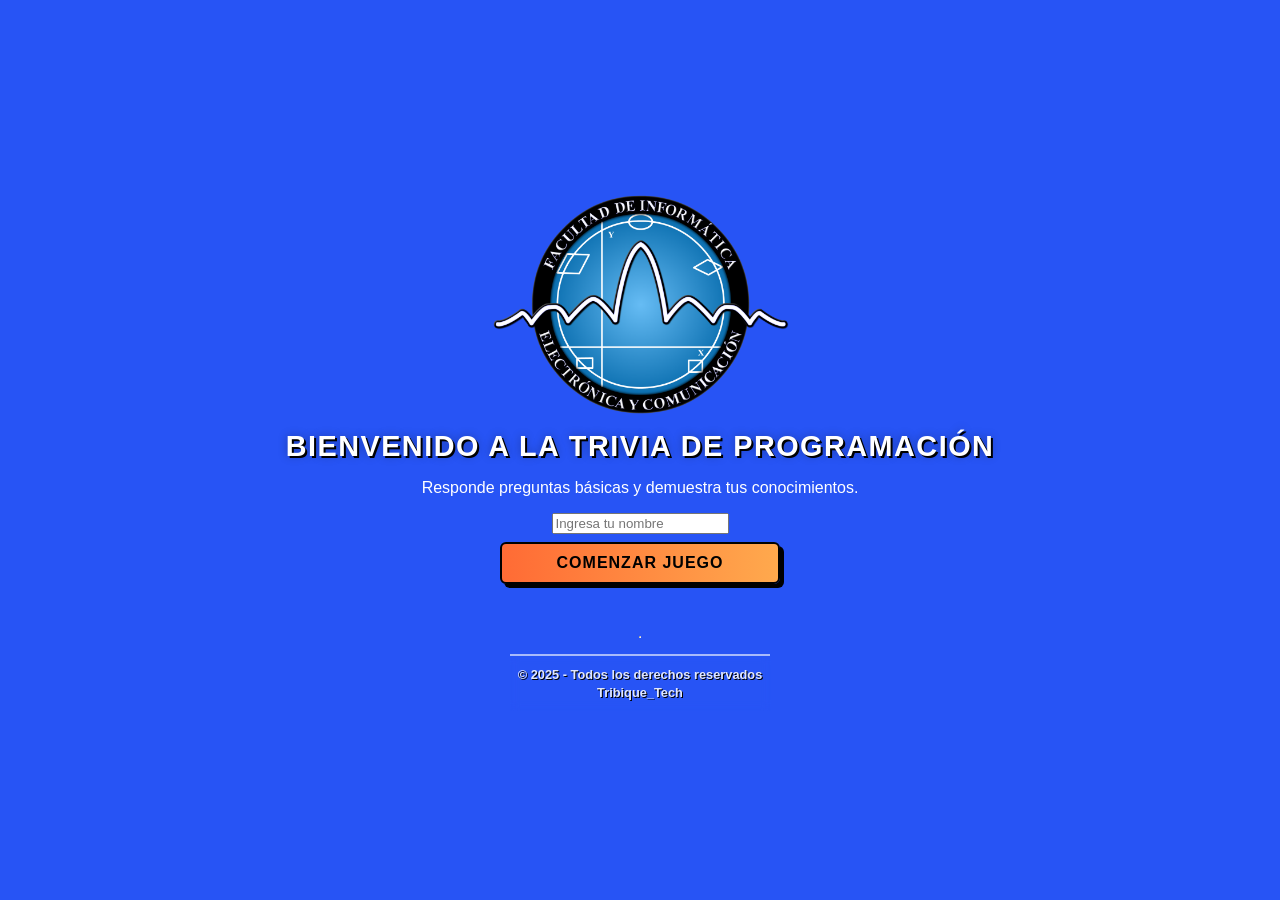
==== index.html @ 76876f88 "js nuevo cambios 11" ====
<!DOCTYPE html>
<html lang="es">
<head>
  <meta charset="UTF-8">
  <meta name="viewport" content="width=device-width, initial-scale=1.0">
  <title>Tribique_Tech</title>
  <link rel="stylesheet" href="css/styles.css">
</head>
<body>
  <div>
    <center>
      <img src="img/imagen.png" alt="TRIBIQUE TECH" width="300">
    </center>
    
    <h1>Bienvenido a la Trivia de Programación</h1>
    <p>Responde preguntas básicas y demuestra tus conocimientos.</p>
    <input type="text" id="username" placeholder="Ingresa tu nombre">
    <button onclick="startGame()">Comenzar juego</button>
  </div>

  <br><br>
  <hr>
  
  <footer>
    <center>
      <p>&copy; 2025 - Todos los derechos reservados</p>
      <p>Tribique_Tech</p>
    </center>
  </footer>

  <script>
    function startGame() {
      const name = document.getElementById("username").value.trim();
      if (name === "") {
        alert("Por favor, ingresa tu nombre");
        return;
      }
      localStorage.setItem("username", name);
      localStorage.setItem("score", 0);
      window.location.href = "pregunta1.html";
    }
  </script>
</body>
</html>
---- css/styles.css ----
/* === ESTILO RETRO AVANZADO (CSS3) === */

/* === ESTRUCTURA GENERAL === */
body {
  font-family: 'Arial', 'Helvetica', sans-serif;
  text-align: center;
  background: #2754F5; /* Azul puro solicitado */
  margin: 0;
  padding: 0;
  min-height: 100vh;
  display: flex;
  flex-direction: column;
  justify-content: center;
  align-items: center;
  color: #FFFFFF;
}

/* === CONTENEDOR PRINCIPAL === */
main {
  background: linear-gradient(180deg, #FFFFFF 80%, #E2E8F0);
  padding: 20px;
  border-radius: 10px;
  border: 3px solid #000000;
  box-shadow: 8px 8px 0px #000000, 0 0 20px rgba(0, 0, 0, 0.25);
  max-width: 420px;
  width: 85%;
  margin: 12px;
  transition: transform 0.3s ease, box-shadow 0.3s ease;
  position: relative;
  overflow: hidden;
}

/* Brillo animado en hover */
main::after {
  content: "";
  position: absolute;
  top: -100%;
  left: -50%;
  width: 200%;
  height: 200%;
  background: linear-gradient(45deg, rgba(255,255,255,0.15) 0%, rgba(255,255,255,0) 100%);
  transform: rotate(25deg);
  transition: opacity 0.4s ease;
  opacity: 0;
}

main:hover::after {
  animation: shine 1s forwards;
}

@keyframes shine {
  0% { top: -100%; left: -50%; opacity: 0; }
  50% { opacity: 1; }
  100% { top: 100%; left: 150%; opacity: 0; }
}

main:hover {
  transform: translate(-3px, -3px);
  box-shadow: 10px 10px 0px #000000, 0 0 30px rgba(0,0,0,0.3);
}

/* === TÍTULOS Y SUBTÍTULOS === */
/* === TÍTULOS Y SUBTÍTULOS === */
h1 {
  color: #FFFFFF; /* Blanco solicitado */
  margin: 8px 0 4px 0;
  font-size: 1.8rem;
  font-weight: 700; /* Menos negrita */
  text-transform: uppercase;
  letter-spacing: 1.5px;
  text-shadow: 2px 2px 0px #000000, 0 0 10px rgba(0,0,0,0.3);
  font-family: 'Arial Black', 'Arial', sans-serif;
}


h2 {
  color: #000000;
  margin-top: 0;
  margin-bottom: 12px;
  font-size: 1.2rem;
  font-weight: 700;
  letter-spacing: 0.5px;
  text-shadow: 1px 1px 0px #FFFFFF, 0 0 6px #1E40AF;
}

/* === SECCIÓN DE LA PREGUNTA 1 === */
section.pregunta {
  display: flex;
  flex-direction: column;
  align-items: center;
  gap: 10px;
}

/* Opciones (botones) centradas */
.opciones {
  display: flex;
  flex-direction: column;
  align-items: center;
  width: 100%;
}

/* Botones de respuesta */
button {
  display: block;
  margin: 8px auto;
  padding: 10px 24px;
  border: 2px solid #000000;
  background: linear-gradient(90deg, #FF6B35, #FFA94D);
  color: #000000;
  border-radius: 6px;
  cursor: pointer;
  font-size: 1rem;
  font-weight: 700;
  transition: all 0.3s ease;
  box-shadow: 4px 4px 0px #000000;
  text-transform: uppercase;
  letter-spacing: 1px;
  width: 85%;
  max-width: 280px;
}

button:hover {
  background: linear-gradient(90deg, #FF8C42, #FFB347);
  transform: translate(-3px, -3px) scale(1.05);
  box-shadow: 6px 6px 0px #000000;
}

button:active {
  transform: translate(2px, 2px);
  box-shadow: 2px 2px 0px #000000 inset;
}

/* === TEMPORIZADOR === */
.temporizador {
  background: #FFFFFF; /* Fondo blanco solicitado */
  color: #000000;
  border: 2px solid #000000;
  padding: 8px 14px;
  border-radius: 8px;
  display: inline-block;
  font-weight: 700;
  font-size: 1rem;
  box-shadow: 3px 3px 0px #000000;
  margin-top: 8px;
  margin-bottom: 14px;
}

/* === PIE DE PÁGINA === */
footer {
  margin-top: 8px;
  padding: 8px;
  color: #FFFFFF;
  font-size: 0.8rem;
  border-top: 2px solid rgba(255,255,255,0.6);
  font-family: 'Arial', sans-serif;
  backdrop-filter: blur(5px);
}

footer p {
  margin: 3px 0;
  color: #E0E7FF;
  text-shadow: 1px 1px 0px #000000;
  font-weight: 600;
}

/* === EFECTO GLITCH LEVE AL HOVER === */
main:hover {
  animation: glitch 0.4s ease;
}

@keyframes glitch {
  0%, 100% { transform: translate(0); }
  20% { transform: translate(-1px, 1px); }
  40% { transform: translate(-1px, -1px); }
  60% { transform: translate(1px, 1px); }
  80% { transform: translate(1px, -1px); }
}

/* === RESPONSIVE === */
@media (max-width: 600px) {
  main {
    padding: 12px;
    margin: 6px;
    max-width: 95%;
  }

  h1 {
    font-size: 1.5rem;
  }

  h2 {
    font-size: 1.1rem;
  }

  button {
    padding: 8px 20px;
    font-size: 0.95rem;
  }

  footer {
    font-size: 0.75rem;
  }
}
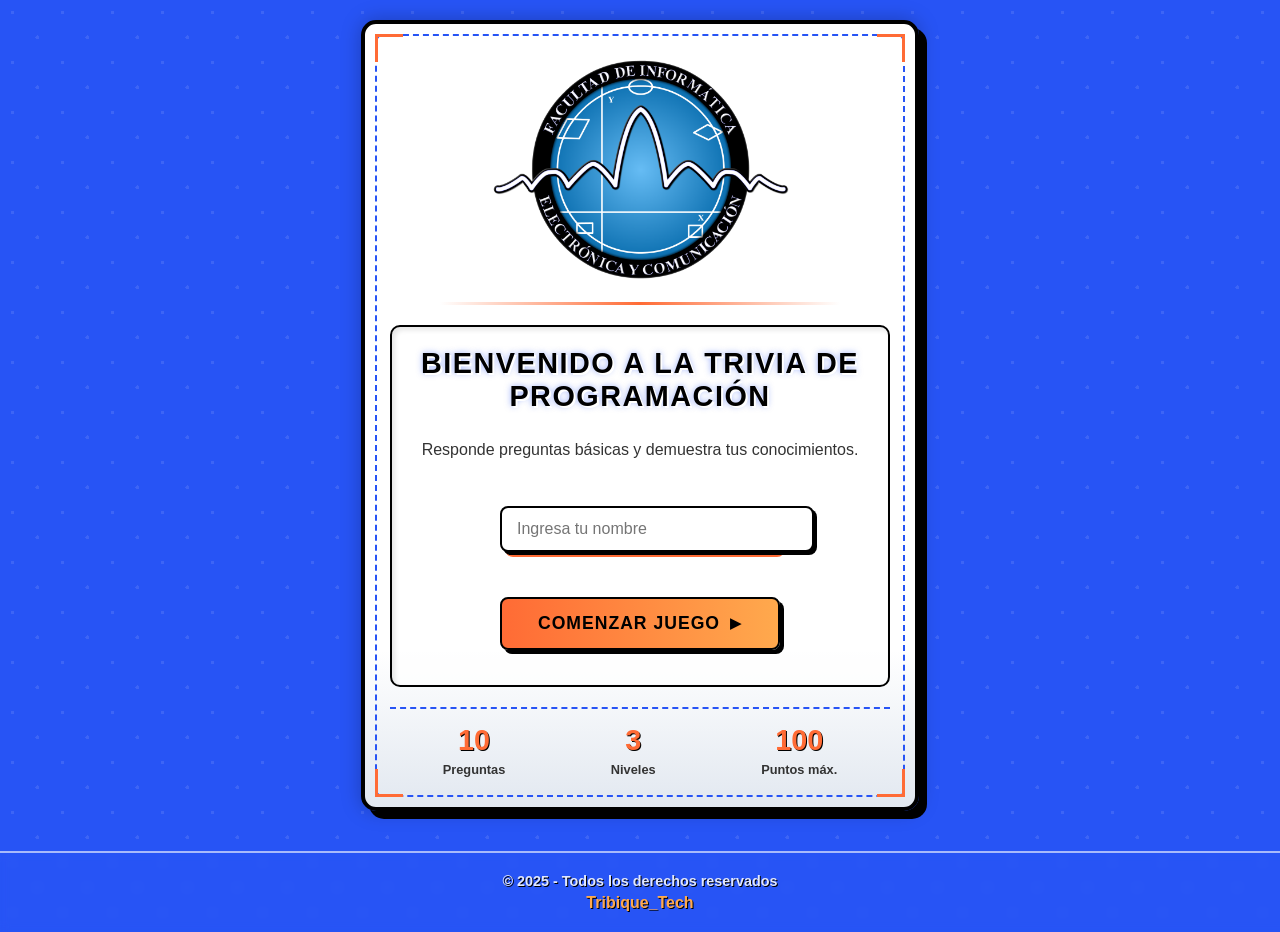
==== commit 4f4a71e3: "actualizacion de boton   21" ====
--- a/index.html
+++ b/index.html
@@ -7,25 +7,53 @@
   <link rel="stylesheet" href="css/styles.css">
 </head>
 <body>
-  <div>
-    <center>
+  <div class="main-container">
+    <!-- Elementos decorativos -->
+    <div class="decorative-corner corner-tl"></div>
+    <div class="decorative-corner corner-tr"></div>
+    <div class="decorative-corner corner-bl"></div>
+    <div class="decorative-corner corner-br"></div>
+    
+    <div class="logo-container">
       <img src="img/imagen.png" alt="TRIBIQUE TECH" width="300">
-    </center>
+    </div>
     
-    <h1>Bienvenido a la Trivia de Programación</h1>
-    <p>Responde preguntas básicas y demuestra tus conocimientos.</p>
-    <input type="text" id="username" placeholder="Ingresa tu nombre">
-    <button onclick="startGame()">Comenzar juego</button>
+    <div class="content-box">
+      <h1>Bienvenido a la Trivia de Programación</h1>
+      <p class="subtitle">Responde preguntas básicas y demuestra tus conocimientos.</p>
+      
+      <div class="input-container">
+        <input type="text" id="username" placeholder="Ingresa tu nombre">
+        <div class="input-decoration"></div>
+      </div>
+      
+      <button class="start-btn" onclick="startGame()">
+        <span class="btn-text">Comenzar juego</span>
+        <span class="btn-icon">▶</span>
+      </button>
+    </div>
+    
+    <div class="stats-container">
+      <div class="stat">
+        <span class="stat-number">10</span>
+        <span class="stat-label">Preguntas</span>
+      </div>
+      <div class="stat">
+        <span class="stat-number">3</span>
+        <span class="stat-label">Niveles</span>
+      </div>
+      <div class="stat">
+        <span class="stat-number">100</span>
+        <span class="stat-label">Puntos máx.</span>
+      </div>
+    </div>
   </div>
 
-  <br><br>
-  <hr>
-  
   <footer>
-    <center>
+    <div class="footer-content">
       <p>&copy; 2025 - Todos los derechos reservados</p>
-      <p>Tribique_Tech</p>
-    </center>
+      <p class="brand">Tribique_Tech</p>
+    </div>
   </footer>
 
   <script>
@@ -37,7 +65,7 @@
       }
       localStorage.setItem("username", name);
       localStorage.setItem("score", 0);
-      window.location.href = "pregunta1.html";
+      window.location.href = "preguntas.html";
     }
   </script>
 </body>
--- a/css/styles.css
+++ b/css/styles.css
@@ -13,25 +13,55 @@
   justify-content: center;
   align-items: center;
   color: #FFFFFF;
+  position: relative;
+  overflow-x: hidden;
+}
+
+/* Patrón de fondo sutil */
+body::before {
+  content: "";
+  position: absolute;
+  top: 0;
+  left: 0;
+  width: 100%;
+  height: 100%;
+  background-image: 
+    radial-gradient(circle at 25% 25%, rgba(255, 255, 255, 0.1) 2px, transparent 2px),
+    radial-gradient(circle at 75% 75%, rgba(255, 255, 255, 0.1) 2px, transparent 2px);
+  background-size: 50px 50px;
+  z-index: -1;
 }
 
 /* === CONTENEDOR PRINCIPAL === */
-main {
+.main-container {
   background: linear-gradient(180deg, #FFFFFF 80%, #E2E8F0);
-  padding: 20px;
-  border-radius: 10px;
-  border: 3px solid #000000;
+  padding: 30px 25px;
+  border-radius: 15px;
+  border: 4px solid #000000;
   box-shadow: 8px 8px 0px #000000, 0 0 20px rgba(0, 0, 0, 0.25);
-  max-width: 420px;
+  max-width: 500px;
   width: 85%;
-  margin: 12px;
+  margin: 20px;
   transition: transform 0.3s ease, box-shadow 0.3s ease;
   position: relative;
   overflow: hidden;
 }
 
+/* Marco decorativo interior */
+.main-container::before {
+  content: "";
+  position: absolute;
+  top: 10px;
+  left: 10px;
+  right: 10px;
+  bottom: 10px;
+  border: 2px dashed #2754F5;
+  border-radius: 8px;
+  pointer-events: none;
+}
+
 /* Brillo animado en hover */
-main::after {
+.main-container::after {
   content: "";
   position: absolute;
   top: -100%;
@@ -44,7 +74,7 @@
   opacity: 0;
 }
 
-main:hover::after {
+.main-container:hover::after {
   animation: shine 1s forwards;
 }
 
@@ -54,62 +84,110 @@
   100% { top: 100%; left: 150%; opacity: 0; }
 }
 
-main:hover {
+.main-container:hover {
   transform: translate(-3px, -3px);
   box-shadow: 10px 10px 0px #000000, 0 0 30px rgba(0,0,0,0.3);
 }
 
-/* === TÍTULOS Y SUBTÍTULOS === */
+/* === LOGO === */
+.logo-container {
+  margin-bottom: 20px;
+  position: relative;
+}
+
+.logo-container::after {
+  content: "";
+  display: block;
+  width: 80%;
+  height: 3px;
+  background: linear-gradient(90deg, transparent, #FF6B35, transparent);
+  margin: 15px auto 0;
+}
+
+/* === CONTENIDO PRINCIPAL === */
+.content-box {
+  background: rgba(255, 255, 255, 0.7);
+  border: 2px solid #000000;
+  border-radius: 10px;
+  padding: 20px;
+  margin: 15px 0;
+  box-shadow: inset 3px 3px 5px rgba(0,0,0,0.1);
+}
+
 /* === TÍTULOS Y SUBTÍTULOS === */
 h1 {
-  color: #FFFFFF; /* Blanco solicitado */
-  margin: 8px 0 4px 0;
+  color: #000000;
+  margin: 0 0 10px 0;
   font-size: 1.8rem;
-  font-weight: 700; /* Menos negrita */
+  font-weight: 700;
   text-transform: uppercase;
   letter-spacing: 1.5px;
-  text-shadow: 2px 2px 0px #000000, 0 0 10px rgba(0,0,0,0.3);
+  text-shadow: 2px 2px 0px #FFFFFF, 0 0 6px rgba(39, 84, 245, 0.5);
   font-family: 'Arial Black', 'Arial', sans-serif;
-}
-
-
-h2 {
-  color: #000000;
-  margin-top: 0;
-  margin-bottom: 12px;
-  font-size: 1.2rem;
-  font-weight: 700;
-  letter-spacing: 0.5px;
-  text-shadow: 1px 1px 0px #FFFFFF, 0 0 6px #1E40AF;
-}
-
-/* === SECCIÓN DE LA PREGUNTA 1 === */
-section.pregunta {
+  position: relative;
+  display: inline-block;
+}
+
+.subtitle {
+  color: #333333;
+  font-size: 1rem;
+  margin-bottom: 25px;
+  line-height: 1.4;
+}
+
+/* === ENTRADA DE TEXTO === */
+.input-container {
+  position: relative;
+  margin: 20px 0;
+  display: inline-block;
+  width: 80%;
+  max-width: 280px;
+}
+
+input[type="text"] {
+  padding: 12px 15px;
+  border: 2px solid #000000;
+  border-radius: 8px;
+  font-size: 1rem;
+  width: 100%;
+  box-shadow: 3px 3px 0px #000000;
+  transition: all 0.3s ease;
+  font-family: 'Arial', sans-serif;
+  background: #FFFFFF;
+  position: relative;
+  z-index: 2;
+}
+
+input[type="text"]:focus {
+  outline: none;
+  transform: translate(-2px, -2px);
+  box-shadow: 5px 5px 0px #000000;
+}
+
+.input-decoration {
+  position: absolute;
+  top: 5px;
+  left: 5px;
+  right: -5px;
+  bottom: -5px;
+  background: #FF6B35;
+  border-radius: 8px;
+  z-index: 1;
+}
+
+/* === BOTÓN DE INICIO === */
+.start-btn {
   display: flex;
-  flex-direction: column;
   align-items: center;
-  gap: 10px;
-}
-
-/* Opciones (botones) centradas */
-.opciones {
-  display: flex;
-  flex-direction: column;
-  align-items: center;
-  width: 100%;
-}
-
-/* Botones de respuesta */
-button {
-  display: block;
-  margin: 8px auto;
-  padding: 10px 24px;
+  justify-content: center;
+  margin: 25px auto 15px;
+  padding: 14px 30px;
   border: 2px solid #000000;
   background: linear-gradient(90deg, #FF6B35, #FFA94D);
   color: #000000;
-  border-radius: 6px;
+  border-radius: 8px;
   cursor: pointer;
-  font-size: 1rem;
+  font-size: 1.1rem;
   font-weight: 700;
   transition: all 0.3s ease;
   box-shadow: 4px 4px 0px #000000;
@@ -117,54 +195,143 @@
   letter-spacing: 1px;
   width: 85%;
   max-width: 280px;
-}
-
-button:hover {
+  position: relative;
+  overflow: hidden;
+  gap: 10px;
+}
+
+.start-btn::before {
+  content: "";
+  position: absolute;
+  top: 0;
+  left: -100%;
+  width: 100%;
+  height: 100%;
+  background: linear-gradient(90deg, transparent, rgba(255,255,255,0.3), transparent);
+  transition: left 0.5s;
+}
+
+.start-btn:hover::before {
+  left: 100%;
+}
+
+.start-btn:hover {
   background: linear-gradient(90deg, #FF8C42, #FFB347);
   transform: translate(-3px, -3px) scale(1.05);
   box-shadow: 6px 6px 0px #000000;
 }
 
-button:active {
+.start-btn:active {
   transform: translate(2px, 2px);
   box-shadow: 2px 2px 0px #000000 inset;
 }
 
-/* === TEMPORIZADOR === */
-.temporizador {
-  background: #FFFFFF; /* Fondo blanco solicitado */
-  color: #000000;
-  border: 2px solid #000000;
-  padding: 8px 14px;
-  border-radius: 8px;
-  display: inline-block;
+.btn-icon {
+  font-size: 0.9rem;
+  transition: transform 0.3s ease;
+}
+
+.start-btn:hover .btn-icon {
+  transform: translateX(3px);
+}
+
+/* === ESTADÍSTICAS === */
+.stats-container {
+  display: flex;
+  justify-content: space-around;
+  margin-top: 20px;
+  padding-top: 15px;
+  border-top: 2px dashed #2754F5;
+}
+
+.stat {
+  display: flex;
+  flex-direction: column;
+  align-items: center;
+}
+
+.stat-number {
+  font-size: 1.8rem;
   font-weight: 700;
-  font-size: 1rem;
-  box-shadow: 3px 3px 0px #000000;
-  margin-top: 8px;
-  margin-bottom: 14px;
+  color: #FF6B35;
+  text-shadow: 1px 1px 0px #000000;
+}
+
+.stat-label {
+  font-size: 0.8rem;
+  color: #333333;
+  margin-top: 5px;
+  font-weight: 600;
 }
 
 /* === PIE DE PÁGINA === */
 footer {
-  margin-top: 8px;
-  padding: 8px;
+  margin-top: 20px;
+  padding: 15px;
   color: #FFFFFF;
-  font-size: 0.8rem;
+  font-size: 0.9rem;
   border-top: 2px solid rgba(255,255,255,0.6);
   font-family: 'Arial', sans-serif;
   backdrop-filter: blur(5px);
+  width: 100%;
+}
+
+.footer-content {
+  max-width: 500px;
+  margin: 0 auto;
 }
 
 footer p {
-  margin: 3px 0;
+  margin: 5px 0;
   color: #E0E7FF;
   text-shadow: 1px 1px 0px #000000;
   font-weight: 600;
 }
 
+.brand {
+  font-weight: 700;
+  color: #FFA94D !important;
+  font-size: 1rem;
+}
+
+/* === ESQUINAS DECORATIVAS === */
+.decorative-corner {
+  position: absolute;
+  width: 25px;
+  height: 25px;
+  z-index: 5;
+}
+
+.corner-tl {
+  top: 10px;
+  left: 10px;
+  border-top: 3px solid #FF6B35;
+  border-left: 3px solid #FF6B35;
+}
+
+.corner-tr {
+  top: 10px;
+  right: 10px;
+  border-top: 3px solid #FF6B35;
+  border-right: 3px solid #FF6B35;
+}
+
+.corner-bl {
+  bottom: 10px;
+  left: 10px;
+  border-bottom: 3px solid #FF6B35;
+  border-left: 3px solid #FF6B35;
+}
+
+.corner-br {
+  bottom: 10px;
+  right: 10px;
+  border-bottom: 3px solid #FF6B35;
+  border-right: 3px solid #FF6B35;
+}
+
 /* === EFECTO GLITCH LEVE AL HOVER === */
-main:hover {
+.main-container:hover {
   animation: glitch 0.4s ease;
 }
 
@@ -178,9 +345,9 @@
 
 /* === RESPONSIVE === */
 @media (max-width: 600px) {
-  main {
-    padding: 12px;
-    margin: 6px;
+  .main-container {
+    padding: 20px 15px;
+    margin: 10px;
     max-width: 95%;
   }
 
@@ -188,16 +355,21 @@
     font-size: 1.5rem;
   }
 
-  h2 {
-    font-size: 1.1rem;
-  }
-
-  button {
-    padding: 8px 20px;
-    font-size: 0.95rem;
-  }
-
+  .subtitle {
+    font-size: 0.9rem;
+  }
+
+  .start-btn {
+    padding: 12px 25px;
+    font-size: 1rem;
+  }
+
+  .stats-container {
+    flex-direction: column;
+    gap: 15px;
+  }
+  
   footer {
-    font-size: 0.75rem;
-  }
-}
+    font-size: 0.8rem;
+  }
+}
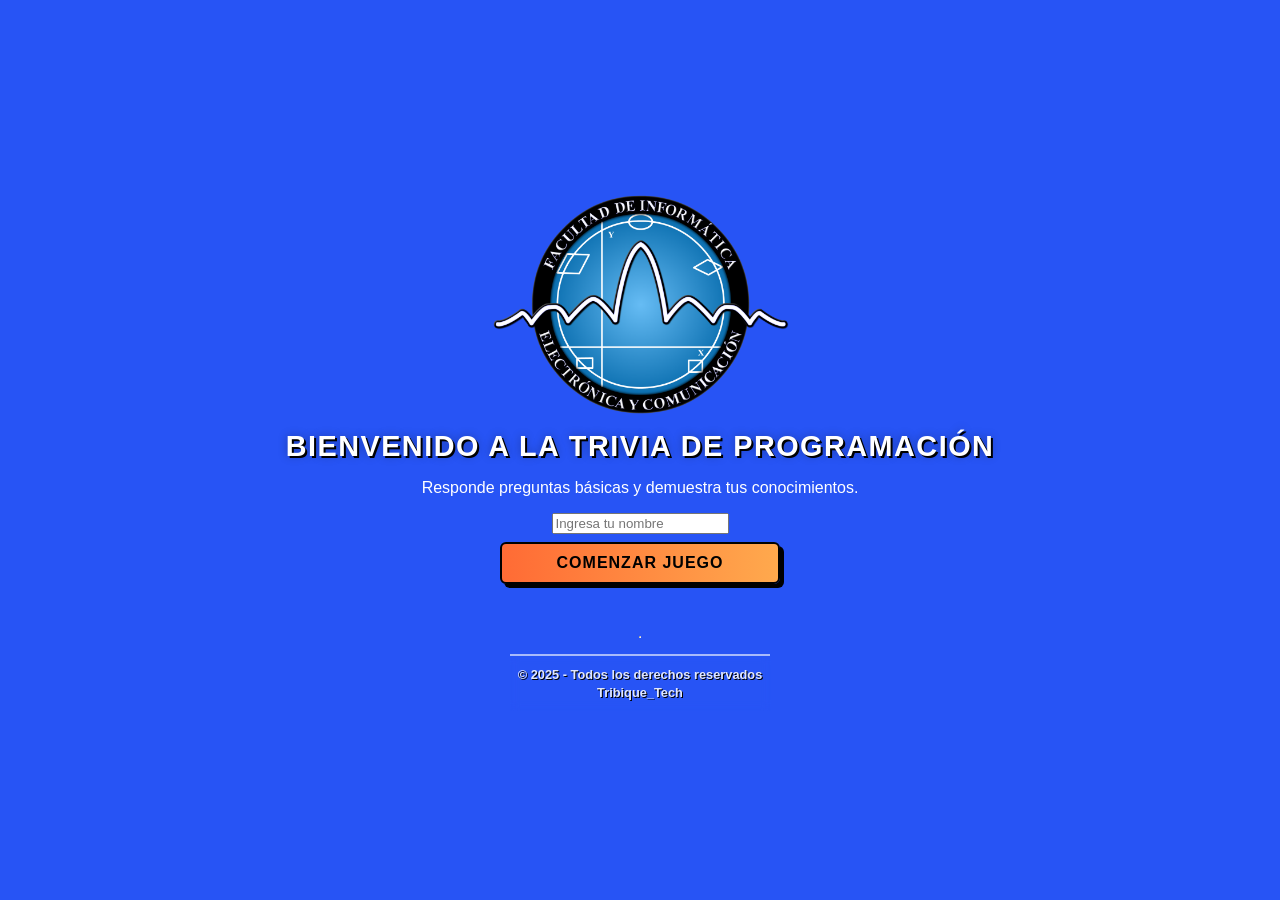
==== commit b9faae17: "actualizacion de boton   22" ====
--- a/index.html
+++ b/index.html
@@ -7,53 +7,25 @@
   <link rel="stylesheet" href="css/styles.css">
 </head>
 <body>
-  <div class="main-container">
-    <!-- Elementos decorativos -->
-    <div class="decorative-corner corner-tl"></div>
-    <div class="decorative-corner corner-tr"></div>
-    <div class="decorative-corner corner-bl"></div>
-    <div class="decorative-corner corner-br"></div>
+  <div>
+    <center>
+      <img src="img/imagen.png" alt="TRIBIQUEE TECH" width="300">
+    </center>
     
-    <div class="logo-container">
-      <img src="img/imagen.png" alt="TRIBIQUE TECH" width="300">
-    </div>
-    
-    <div class="content-box">
-      <h1>Bienvenido a la Trivia de Programación</h1>
-      <p class="subtitle">Responde preguntas básicas y demuestra tus conocimientos.</p>
-      
-      <div class="input-container">
-        <input type="text" id="username" placeholder="Ingresa tu nombre">
-        <div class="input-decoration"></div>
-      </div>
-      
-      <button class="start-btn" onclick="startGame()">
-        <span class="btn-text">Comenzar juego</span>
-        <span class="btn-icon">▶</span>
-      </button>
-    </div>
-    
-    <div class="stats-container">
-      <div class="stat">
-        <span class="stat-number">10</span>
-        <span class="stat-label">Preguntas</span>
-      </div>
-      <div class="stat">
-        <span class="stat-number">3</span>
-        <span class="stat-label">Niveles</span>
-      </div>
-      <div class="stat">
-        <span class="stat-number">100</span>
-        <span class="stat-label">Puntos máx.</span>
-      </div>
-    </div>
+    <h1>Bienvenido a la Trivia de Programación</h1>
+    <p>Responde preguntas básicas y demuestra tus conocimientos.</p>
+    <input type="text" id="username" placeholder="Ingresa tu nombre">
+    <button onclick="startGame()">Comenzar juego</button>
   </div>
 
+  <br><br>
+  <hr>
+  
   <footer>
-    <div class="footer-content">
+    <center>
       <p>&copy; 2025 - Todos los derechos reservados</p>
-      <p class="brand">Tribique_Tech</p>
-    </div>
+      <p>Tribique_Tech</p>
+    </center>
   </footer>
 
   <script>
--- a/css/styles.css
+++ b/css/styles.css
@@ -13,55 +13,25 @@
   justify-content: center;
   align-items: center;
   color: #FFFFFF;
-  position: relative;
-  overflow-x: hidden;
-}
-
-/* Patrón de fondo sutil */
-body::before {
-  content: "";
-  position: absolute;
-  top: 0;
-  left: 0;
-  width: 100%;
-  height: 100%;
-  background-image: 
-    radial-gradient(circle at 25% 25%, rgba(255, 255, 255, 0.1) 2px, transparent 2px),
-    radial-gradient(circle at 75% 75%, rgba(255, 255, 255, 0.1) 2px, transparent 2px);
-  background-size: 50px 50px;
-  z-index: -1;
 }
 
 /* === CONTENEDOR PRINCIPAL === */
-.main-container {
+main {
   background: linear-gradient(180deg, #FFFFFF 80%, #E2E8F0);
-  padding: 30px 25px;
-  border-radius: 15px;
-  border: 4px solid #000000;
+  padding: 20px;
+  border-radius: 10px;
+  border: 3px solid #000000;
   box-shadow: 8px 8px 0px #000000, 0 0 20px rgba(0, 0, 0, 0.25);
-  max-width: 500px;
+  max-width: 420px;
   width: 85%;
-  margin: 20px;
+  margin: 12px;
   transition: transform 0.3s ease, box-shadow 0.3s ease;
   position: relative;
   overflow: hidden;
 }
 
-/* Marco decorativo interior */
-.main-container::before {
-  content: "";
-  position: absolute;
-  top: 10px;
-  left: 10px;
-  right: 10px;
-  bottom: 10px;
-  border: 2px dashed #2754F5;
-  border-radius: 8px;
-  pointer-events: none;
-}
-
 /* Brillo animado en hover */
-.main-container::after {
+main::after {
   content: "";
   position: absolute;
   top: -100%;
@@ -74,7 +44,7 @@
   opacity: 0;
 }
 
-.main-container:hover::after {
+main:hover::after {
   animation: shine 1s forwards;
 }
 
@@ -84,110 +54,61 @@
   100% { top: 100%; left: 150%; opacity: 0; }
 }
 
-.main-container:hover {
+main:hover {
   transform: translate(-3px, -3px);
   box-shadow: 10px 10px 0px #000000, 0 0 30px rgba(0,0,0,0.3);
 }
 
-/* === LOGO === */
-.logo-container {
-  margin-bottom: 20px;
-  position: relative;
-}
-
-.logo-container::after {
-  content: "";
-  display: block;
-  width: 80%;
-  height: 3px;
-  background: linear-gradient(90deg, transparent, #FF6B35, transparent);
-  margin: 15px auto 0;
-}
-
-/* === CONTENIDO PRINCIPAL === */
-.content-box {
-  background: rgba(255, 255, 255, 0.7);
-  border: 2px solid #000000;
-  border-radius: 10px;
-  padding: 20px;
-  margin: 15px 0;
-  box-shadow: inset 3px 3px 5px rgba(0,0,0,0.1);
-}
-
 /* === TÍTULOS Y SUBTÍTULOS === */
+
 h1 {
-  color: #000000;
-  margin: 0 0 10px 0;
+  color: #FFFFFF; /* Blanco solicitado */
+  margin: 8px 0 4px 0;
   font-size: 1.8rem;
-  font-weight: 700;
+  font-weight: 700; /* Menos negrita */
   text-transform: uppercase;
   letter-spacing: 1.5px;
-  text-shadow: 2px 2px 0px #FFFFFF, 0 0 6px rgba(39, 84, 245, 0.5);
+  text-shadow: 2px 2px 0px #000000, 0 0 10px rgba(0,0,0,0.3);
   font-family: 'Arial Black', 'Arial', sans-serif;
-  position: relative;
-  display: inline-block;
-}
-
-.subtitle {
-  color: #333333;
-  font-size: 1rem;
-  margin-bottom: 25px;
-  line-height: 1.4;
-}
-
-/* === ENTRADA DE TEXTO === */
-.input-container {
-  position: relative;
-  margin: 20px 0;
-  display: inline-block;
-  width: 80%;
-  max-width: 280px;
-}
-
-input[type="text"] {
-  padding: 12px 15px;
-  border: 2px solid #000000;
-  border-radius: 8px;
-  font-size: 1rem;
+}
+
+h2 {
+  color: #000000;
+  margin-top: 0;
+  margin-bottom: 12px;
+  font-size: 1.2rem;
+  font-weight: 700;
+  letter-spacing: 0.5px;
+  text-shadow: 1px 1px 0px #FFFFFF, 0 0 6px #1E40AF;
+}
+
+/* === SECCIÓN DE LA PREGUNTA 1 === */
+section.pregunta {
+  display: flex;
+  flex-direction: column;
+  align-items: center;
+  gap: 10px;
+}
+
+/* Opciones (botones) centradas */
+.opciones {
+  display: flex;
+  flex-direction: column;
+  align-items: center;
   width: 100%;
-  box-shadow: 3px 3px 0px #000000;
-  transition: all 0.3s ease;
-  font-family: 'Arial', sans-serif;
-  background: #FFFFFF;
-  position: relative;
-  z-index: 2;
-}
-
-input[type="text"]:focus {
-  outline: none;
-  transform: translate(-2px, -2px);
-  box-shadow: 5px 5px 0px #000000;
-}
-
-.input-decoration {
-  position: absolute;
-  top: 5px;
-  left: 5px;
-  right: -5px;
-  bottom: -5px;
-  background: #FF6B35;
-  border-radius: 8px;
-  z-index: 1;
-}
-
-/* === BOTÓN DE INICIO === */
-.start-btn {
-  display: flex;
-  align-items: center;
-  justify-content: center;
-  margin: 25px auto 15px;
-  padding: 14px 30px;
+}
+
+/* Botones de respuesta */
+button {
+  display: block;
+  margin: 8px auto;
+  padding: 10px 24px;
   border: 2px solid #000000;
   background: linear-gradient(90deg, #FF6B35, #FFA94D);
   color: #000000;
-  border-radius: 8px;
+  border-radius: 6px;
   cursor: pointer;
-  font-size: 1.1rem;
+  font-size: 1rem;
   font-weight: 700;
   transition: all 0.3s ease;
   box-shadow: 4px 4px 0px #000000;
@@ -195,143 +116,54 @@
   letter-spacing: 1px;
   width: 85%;
   max-width: 280px;
-  position: relative;
-  overflow: hidden;
-  gap: 10px;
-}
-
-.start-btn::before {
-  content: "";
-  position: absolute;
-  top: 0;
-  left: -100%;
-  width: 100%;
-  height: 100%;
-  background: linear-gradient(90deg, transparent, rgba(255,255,255,0.3), transparent);
-  transition: left 0.5s;
-}
-
-.start-btn:hover::before {
-  left: 100%;
-}
-
-.start-btn:hover {
+}
+
+button:hover {
   background: linear-gradient(90deg, #FF8C42, #FFB347);
   transform: translate(-3px, -3px) scale(1.05);
   box-shadow: 6px 6px 0px #000000;
 }
 
-.start-btn:active {
+button:active {
   transform: translate(2px, 2px);
   box-shadow: 2px 2px 0px #000000 inset;
 }
 
-.btn-icon {
-  font-size: 0.9rem;
-  transition: transform 0.3s ease;
-}
-
-.start-btn:hover .btn-icon {
-  transform: translateX(3px);
-}
-
-/* === ESTADÍSTICAS === */
-.stats-container {
-  display: flex;
-  justify-content: space-around;
-  margin-top: 20px;
-  padding-top: 15px;
-  border-top: 2px dashed #2754F5;
-}
-
-.stat {
-  display: flex;
-  flex-direction: column;
-  align-items: center;
-}
-
-.stat-number {
-  font-size: 1.8rem;
-  font-weight: 700;
-  color: #FF6B35;
-  text-shadow: 1px 1px 0px #000000;
-}
-
-.stat-label {
-  font-size: 0.8rem;
-  color: #333333;
-  margin-top: 5px;
-  font-weight: 600;
+/* === TEMPORIZADOR === */
+.temporizador {
+  background: #FFFFFF; /* Fondo blanco solicitado */
+  color: #000000;
+  border: 2px solid #000000;
+  padding: 8px 14px;
+  border-radius: 8px;
+  display: inline-block;
+  font-weight: 700;
+  font-size: 1rem;
+  box-shadow: 3px 3px 0px #000000;
+  margin-top: 8px;
+  margin-bottom: 14px;
 }
 
 /* === PIE DE PÁGINA === */
 footer {
-  margin-top: 20px;
-  padding: 15px;
+  margin-top: 8px;
+  padding: 8px;
   color: #FFFFFF;
-  font-size: 0.9rem;
+  font-size: 0.8rem;
   border-top: 2px solid rgba(255,255,255,0.6);
   font-family: 'Arial', sans-serif;
   backdrop-filter: blur(5px);
-  width: 100%;
-}
-
-.footer-content {
-  max-width: 500px;
-  margin: 0 auto;
 }
 
 footer p {
-  margin: 5px 0;
+  margin: 3px 0;
   color: #E0E7FF;
   text-shadow: 1px 1px 0px #000000;
   font-weight: 600;
 }
 
-.brand {
-  font-weight: 700;
-  color: #FFA94D !important;
-  font-size: 1rem;
-}
-
-/* === ESQUINAS DECORATIVAS === */
-.decorative-corner {
-  position: absolute;
-  width: 25px;
-  height: 25px;
-  z-index: 5;
-}
-
-.corner-tl {
-  top: 10px;
-  left: 10px;
-  border-top: 3px solid #FF6B35;
-  border-left: 3px solid #FF6B35;
-}
-
-.corner-tr {
-  top: 10px;
-  right: 10px;
-  border-top: 3px solid #FF6B35;
-  border-right: 3px solid #FF6B35;
-}
-
-.corner-bl {
-  bottom: 10px;
-  left: 10px;
-  border-bottom: 3px solid #FF6B35;
-  border-left: 3px solid #FF6B35;
-}
-
-.corner-br {
-  bottom: 10px;
-  right: 10px;
-  border-bottom: 3px solid #FF6B35;
-  border-right: 3px solid #FF6B35;
-}
-
 /* === EFECTO GLITCH LEVE AL HOVER === */
-.main-container:hover {
+main:hover {
   animation: glitch 0.4s ease;
 }
 
@@ -343,11 +175,33 @@
   80% { transform: translate(1px, -1px); }
 }
 
+/* === BOTÓN SIGUIENTE (personalizado celeste) === */
+#nextBtn {
+  background: linear-gradient(90deg, #4FC3F7, #03A9F4); /* Tono celeste */
+  color: #000000;
+  border: 2px solid #000000;
+  font-weight: 700;
+  text-transform: uppercase;
+  letter-spacing: 1px;
+  box-shadow: 4px 4px 0px #000000;
+}
+
+#nextBtn:hover {
+  background: linear-gradient(90deg, #81D4FA, #29B6F6);
+  transform: translate(-3px, -3px) scale(1.05);
+  box-shadow: 6px 6px 0px #000000;
+}
+
+#nextBtn:active {
+  transform: translate(2px, 2px);
+  box-shadow: 2px 2px 0px #000000 inset;
+}
+
 /* === RESPONSIVE === */
 @media (max-width: 600px) {
-  .main-container {
-    padding: 20px 15px;
-    margin: 10px;
+  main {
+    padding: 12px;
+    margin: 6px;
     max-width: 95%;
   }
 
@@ -355,21 +209,16 @@
     font-size: 1.5rem;
   }
 
-  .subtitle {
-    font-size: 0.9rem;
-  }
-
-  .start-btn {
-    padding: 12px 25px;
-    font-size: 1rem;
-  }
-
-  .stats-container {
-    flex-direction: column;
-    gap: 15px;
-  }
-  
+  h2 {
+    font-size: 1.1rem;
+  }
+
+  button {
+    padding: 8px 20px;
+    font-size: 0.95rem;
+  }
+
   footer {
-    font-size: 0.8rem;
-  }
-}+    font-size: 0.75rem;
+  }
+}
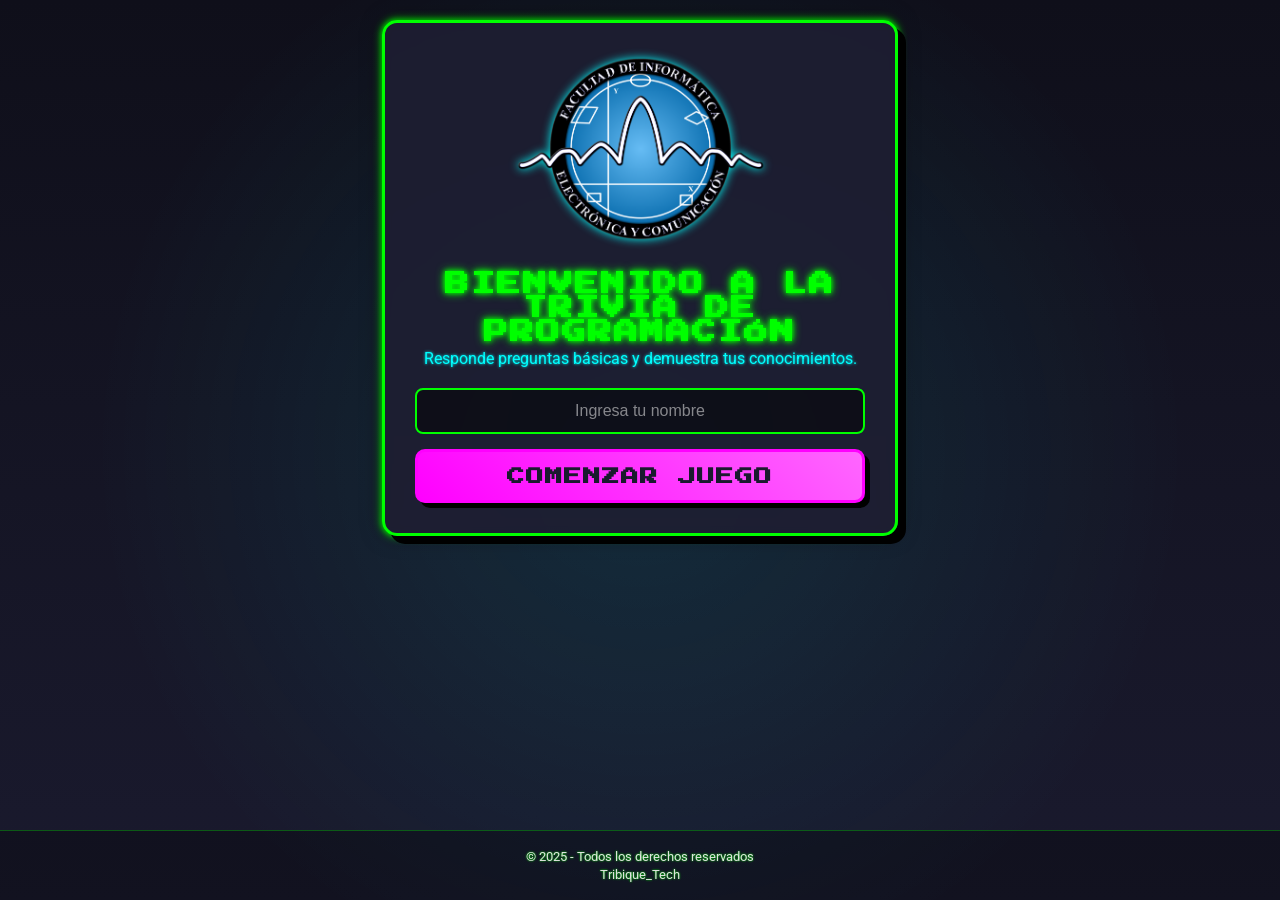
==== commit d2be01af: "actualizacion de boton   23" ====
--- a/index.html
+++ b/index.html
@@ -3,29 +3,30 @@
 <head>
   <meta charset="UTF-8">
   <meta name="viewport" content="width=device-width, initial-scale=1.0">
-  <title>Tribique_Tech</title>
+  <title>Tribique_Tech - Trivia de Programación</title>
   <link rel="stylesheet" href="css/styles.css">
+  <link rel="preconnect" href="https://fonts.googleapis.com">
+  <link rel="preconnect" href="https://fonts.gstatic.com" crossorigin>
+  <link href="https://fonts.googleapis.com/css2?family=Press+Start+2P&family=Roboto:wght@400;700&display=swap" rel="stylesheet">
 </head>
 <body>
-  <div>
-    <center>
-      <img src="img/imagen.png" alt="TRIBIQUEE TECH" width="300">
-    </center>
-    
-    <h1>Bienvenido a la Trivia de Programación</h1>
-    <p>Responde preguntas básicas y demuestra tus conocimientos.</p>
-    <input type="text" id="username" placeholder="Ingresa tu nombre">
-    <button onclick="startGame()">Comenzar juego</button>
-  </div>
+  <main class="game-container">
+    <div class="header-content">
+      <img src="img/imagen.png" alt="TRIBIQUEE TECH" class="logo-image">
+      
+      <h1>Bienvenido a la Trivia de Programación</h1>
+      <p class="subtitle">Responde preguntas básicas y demuestra tus conocimientos.</p>
+    </div>
 
-  <br><br>
-  <hr>
-  
-  <footer>
-    <center>
-      <p>&copy; 2025 - Todos los derechos reservados</p>
-      <p>Tribique_Tech</p>
-    </center>
+    <div class="input-area">
+      <input type="text" id="username" placeholder="Ingresa tu nombre" class="text-input">
+      <button onclick="startGame()" class="start-button">Comenzar juego</button>
+    </div>
+  </main>
+
+  <footer class="site-footer">
+    <p>&copy; 2025 - Todos los derechos reservados</p>
+    <p>Tribique_Tech</p>
   </footer>
 
   <script>
@@ -37,8 +38,9 @@
       }
       localStorage.setItem("username", name);
       localStorage.setItem("score", 0);
-      window.location.href = "preguntas.html";
+      // Asumiendo que 'preguntas.html' existe para la siguiente fase del juego
+      window.location.href = "preguntas.html"; 
     }
   </script>
 </body>
-</html>+</html>
--- a/css/styles.css
+++ b/css/styles.css
@@ -1,10 +1,24 @@
-/* === ESTILO RETRO AVANZADO (CSS3) === */
+/* === ESTILOS GLOBALES Y FUENTES === */
+@import url('https://fonts.googleapis.com/css2?family=Press+Start+2P&family=Roboto:wght@400;700&display=swap');
+
+:root {
+  --color-primary: #00FF00; /* Verde Neón */
+  --color-secondary: #FF00FF; /* Magenta Neón */
+  --color-background: #1A1A2E; /* Azul Oscuro Profundo */
+  --color-text: #E0E0E0; /* Gris Claro */
+  --color-accent: #00FFFF; /* Cian Neón */
+  --shadow-neon: 0 0 5px var(--color-primary), 0 0 10px var(--color-primary);
+  --shadow-box: 8px 8px 0px #000000, 0 0 20px rgba(0, 0, 0, 0.5);
+}
 
 /* === ESTRUCTURA GENERAL === */
 body {
-  font-family: 'Arial', 'Helvetica', sans-serif;
+  font-family: 'Roboto', sans-serif;
   text-align: center;
-  background: #2754F5; /* Azul puro solicitado */
+  background-color: var(--color-background);
+  background-image: 
+    radial-gradient(circle at 50% 50%, rgba(0, 255, 255, 0.1) 0%, transparent 70%),
+    linear-gradient(to bottom, #0F0F1A, #1A1A2E);
   margin: 0;
   padding: 0;
   min-height: 100vh;
@@ -12,213 +26,153 @@
   flex-direction: column;
   justify-content: center;
   align-items: center;
-  color: #FFFFFF;
+  color: var(--color-text);
+  overflow-x: hidden;
 }
 
-/* === CONTENEDOR PRINCIPAL === */
-main {
-  background: linear-gradient(180deg, #FFFFFF 80%, #E2E8F0);
-  padding: 20px;
-  border-radius: 10px;
-  border: 3px solid #000000;
-  box-shadow: 8px 8px 0px #000000, 0 0 20px rgba(0, 0, 0, 0.25);
-  max-width: 420px;
-  width: 85%;
-  margin: 12px;
+/* === CONTENEDOR PRINCIPAL (main) === */
+.game-container {
+  background: rgba(30, 30, 50, 0.9); /* Fondo semi-transparente */
+  padding: 30px;
+  border-radius: 15px;
+  border: 3px solid var(--color-primary);
+  box-shadow: var(--shadow-box), var(--shadow-neon);
+  max-width: 450px;
+  width: 90%;
+  margin: 20px auto;
   transition: transform 0.3s ease, box-shadow 0.3s ease;
   position: relative;
   overflow: hidden;
+  backdrop-filter: blur(5px); /* Efecto de cristal esmerilado */
 }
 
-/* Brillo animado en hover */
-main::after {
-  content: "";
-  position: absolute;
-  top: -100%;
-  left: -50%;
-  width: 200%;
-  height: 200%;
-  background: linear-gradient(45deg, rgba(255,255,255,0.15) 0%, rgba(255,255,255,0) 100%);
-  transform: rotate(25deg);
-  transition: opacity 0.4s ease;
-  opacity: 0;
+.game-container:hover {
+  transform: translateY(-5px);
+  box-shadow: 10px 10px 0px #000000, 0 0 30px rgba(0, 255, 0, 0.8);
 }
 
-main:hover::after {
-  animation: shine 1s forwards;
+/* === IMAGEN Y TÍTULOS === */
+.logo-image {
+  width: 100%;
+  max-width: 250px;
+  height: auto;
+  margin-bottom: 15px;
+  filter: drop-shadow(0 0 5px var(--color-accent));
 }
 
-@keyframes shine {
-  0% { top: -100%; left: -50%; opacity: 0; }
-  50% { opacity: 1; }
-  100% { top: 100%; left: 150%; opacity: 0; }
+h1 {
+  font-family: 'Press Start 2P', cursive;
+  color: var(--color-primary);
+  margin: 10px 0 5px 0;
+  font-size: 1.5rem;
+  text-transform: uppercase;
+  letter-spacing: 2px;
+  text-shadow: 0 0 5px var(--color-primary), 0 0 10px var(--color-primary);
 }
 
-main:hover {
-  transform: translate(-3px, -3px);
-  box-shadow: 10px 10px 0px #000000, 0 0 30px rgba(0,0,0,0.3);
+.subtitle {
+  color: var(--color-accent);
+  margin-top: 0;
+  margin-bottom: 20px;
+  font-size: 1rem;
+  font-weight: 400;
+  text-shadow: 0 0 3px var(--color-accent);
 }
 
-/* === TÍTULOS Y SUBTÍTULOS === */
-
-h1 {
-  color: #FFFFFF; /* Blanco solicitado */
-  margin: 8px 0 4px 0;
-  font-size: 1.8rem;
-  font-weight: 700; /* Menos negrita */
-  text-transform: uppercase;
-  letter-spacing: 1.5px;
-  text-shadow: 2px 2px 0px #000000, 0 0 10px rgba(0,0,0,0.3);
-  font-family: 'Arial Black', 'Arial', sans-serif;
+/* === ÁREA DE ENTRADA === */
+.input-area {
+  display: flex;
+  flex-direction: column;
+  gap: 15px;
+  margin-top: 20px;
 }
 
-h2 {
-  color: #000000;
-  margin-top: 0;
-  margin-bottom: 12px;
-  font-size: 1.2rem;
-  font-weight: 700;
-  letter-spacing: 0.5px;
-  text-shadow: 1px 1px 0px #FFFFFF, 0 0 6px #1E40AF;
+.text-input {
+  padding: 12px 15px;
+  border: 2px solid var(--color-primary);
+  border-radius: 8px;
+  background-color: rgba(0, 0, 0, 0.5);
+  color: var(--color-text);
+  font-size: 1rem;
+  transition: border-color 0.3s, box-shadow 0.3s;
+  text-align: center;
 }
 
-/* === SECCIÓN DE LA PREGUNTA 1 === */
-section.pregunta {
-  display: flex;
-  flex-direction: column;
-  align-items: center;
-  gap: 10px;
+.text-input::placeholder {
+  color: rgba(255, 255, 255, 0.5);
 }
 
-/* Opciones (botones) centradas */
-.opciones {
-  display: flex;
-  flex-direction: column;
-  align-items: center;
-  width: 100%;
+.text-input:focus {
+  outline: none;
+  border-color: var(--color-secondary);
+  box-shadow: 0 0 8px var(--color-secondary);
 }
 
-/* Botones de respuesta */
-button {
+/* === BOTÓN DE INICIO === */
+.start-button {
   display: block;
-  margin: 8px auto;
-  padding: 10px 24px;
-  border: 2px solid #000000;
-  background: linear-gradient(90deg, #FF6B35, #FFA94D);
-  color: #000000;
-  border-radius: 6px;
+  width: 100%;
+  padding: 15px 24px;
+  border: 3px solid var(--color-secondary);
+  background: linear-gradient(45deg, var(--color-secondary), #FF66FF);
+  color: #1A1A2E;
+  border-radius: 10px;
   cursor: pointer;
-  font-size: 1rem;
+  font-size: 1.1rem;
   font-weight: 700;
   transition: all 0.3s ease;
-  box-shadow: 4px 4px 0px #000000;
+  box-shadow: 5px 5px 0px #000000;
   text-transform: uppercase;
   letter-spacing: 1px;
-  width: 85%;
-  max-width: 280px;
+  font-family: 'Press Start 2P', cursive;
 }
 
-button:hover {
-  background: linear-gradient(90deg, #FF8C42, #FFB347);
-  transform: translate(-3px, -3px) scale(1.05);
-  box-shadow: 6px 6px 0px #000000;
+.start-button:hover {
+  background: linear-gradient(45deg, #FF66FF, var(--color-secondary));
+  transform: translate(-3px, -3px);
+  box-shadow: 8px 8px 0px #000000, 0 0 15px var(--color-secondary);
 }
 
-button:active {
+.start-button:active {
   transform: translate(2px, 2px);
   box-shadow: 2px 2px 0px #000000 inset;
 }
 
-/* === TEMPORIZADOR === */
-.temporizador {
-  background: #FFFFFF; /* Fondo blanco solicitado */
-  color: #000000;
-  border: 2px solid #000000;
-  padding: 8px 14px;
-  border-radius: 8px;
-  display: inline-block;
-  font-weight: 700;
-  font-size: 1rem;
-  box-shadow: 3px 3px 0px #000000;
-  margin-top: 8px;
-  margin-bottom: 14px;
+/* === PIE DE PÁGINA === */
+.site-footer {
+  margin-top: auto; /* Empuja el footer hacia abajo */
+  padding: 15px;
+  color: var(--color-text);
+  font-size: 0.8rem;
+  border-top: 1px solid rgba(0, 255, 0, 0.3);
+  width: 100%;
+  background-color: rgba(0, 0, 0, 0.3);
 }
 
-/* === PIE DE PÁGINA === */
-footer {
-  margin-top: 8px;
-  padding: 8px;
-  color: #FFFFFF;
-  font-size: 0.8rem;
-  border-top: 2px solid rgba(255,255,255,0.6);
-  font-family: 'Arial', sans-serif;
-  backdrop-filter: blur(5px);
-}
-
-footer p {
+.site-footer p {
   margin: 3px 0;
-  color: #E0E7FF;
-  text-shadow: 1px 1px 0px #000000;
-  font-weight: 600;
-}
-
-/* === EFECTO GLITCH LEVE AL HOVER === */
-main:hover {
-  animation: glitch 0.4s ease;
-}
-
-@keyframes glitch {
-  0%, 100% { transform: translate(0); }
-  20% { transform: translate(-1px, 1px); }
-  40% { transform: translate(-1px, -1px); }
-  60% { transform: translate(1px, 1px); }
-  80% { transform: translate(1px, -1px); }
-}
-
-/* === BOTÓN SIGUIENTE (personalizado celeste) === */
-#nextBtn {
-  background: linear-gradient(90deg, #4FC3F7, #03A9F4); /* Tono celeste */
-  color: #000000;
-  border: 2px solid #000000;
-  font-weight: 700;
-  text-transform: uppercase;
-  letter-spacing: 1px;
-  box-shadow: 4px 4px 0px #000000;
-}
-
-#nextBtn:hover {
-  background: linear-gradient(90deg, #81D4FA, #29B6F6);
-  transform: translate(-3px, -3px) scale(1.05);
-  box-shadow: 6px 6px 0px #000000;
-}
-
-#nextBtn:active {
-  transform: translate(2px, 2px);
-  box-shadow: 2px 2px 0px #000000 inset;
+  color: var(--color-text);
+  text-shadow: 0 0 2px var(--color-primary);
 }
 
 /* === RESPONSIVE === */
 @media (max-width: 600px) {
-  main {
-    padding: 12px;
-    margin: 6px;
-    max-width: 95%;
+  .game-container {
+    padding: 20px;
+    margin: 10px;
+    width: 95%;
   }
 
   h1 {
-    font-size: 1.5rem;
+    font-size: 1.2rem;
   }
 
-  h2 {
-    font-size: 1.1rem;
+  .subtitle {
+    font-size: 0.9rem;
   }
 
-  button {
-    padding: 8px 20px;
-    font-size: 0.95rem;
-  }
-
-  footer {
-    font-size: 0.75rem;
+  .start-button {
+    font-size: 1rem;
+    padding: 12px 20px;
   }
 }
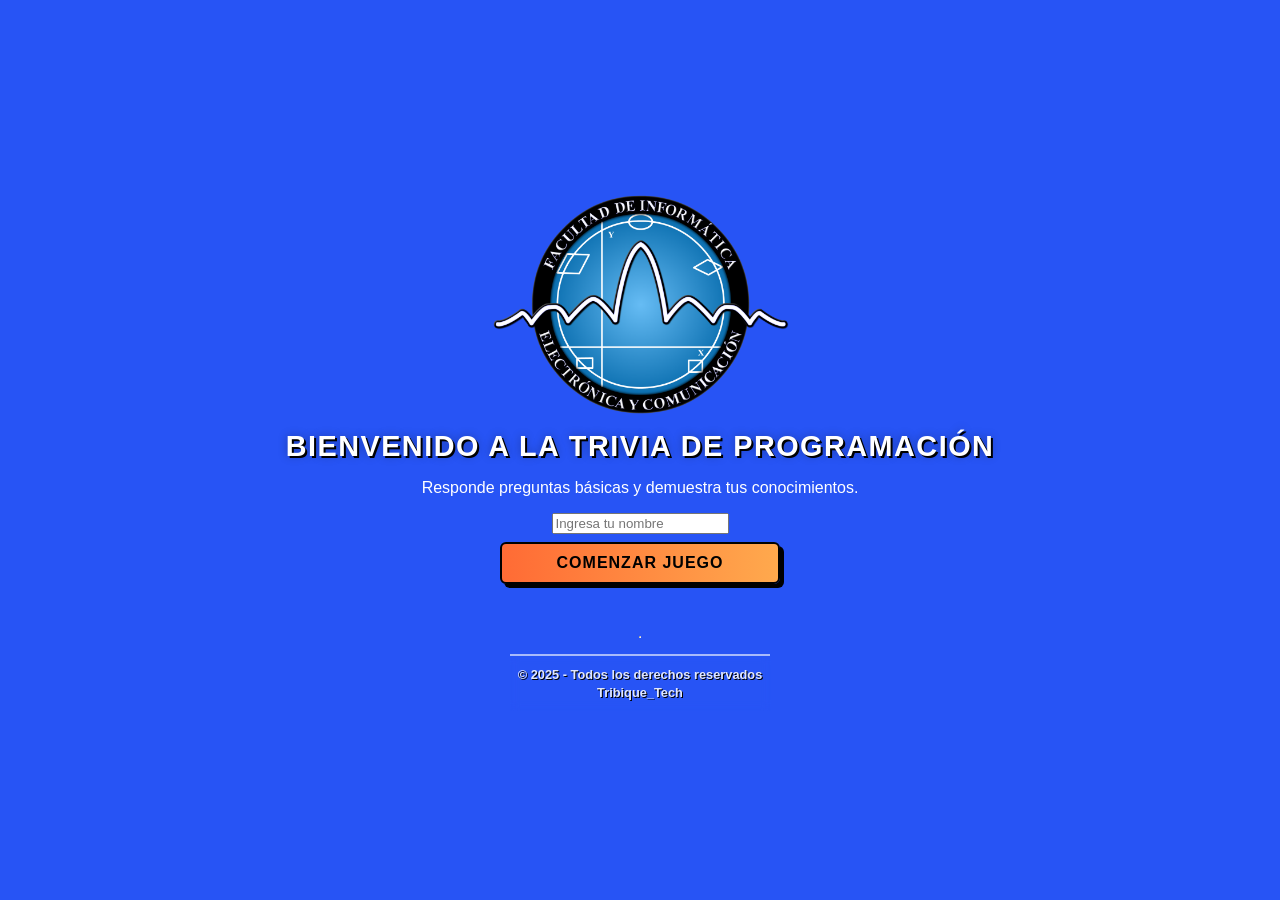
==== commit b14c645b: "actualizacion de boton   24" ====
--- a/index.html
+++ b/index.html
@@ -3,30 +3,29 @@
 <head>
   <meta charset="UTF-8">
   <meta name="viewport" content="width=device-width, initial-scale=1.0">
-  <title>Tribique_Tech - Trivia de Programación</title>
+  <title>Tribique_Tech</title>
   <link rel="stylesheet" href="css/styles.css">
-  <link rel="preconnect" href="https://fonts.googleapis.com">
-  <link rel="preconnect" href="https://fonts.gstatic.com" crossorigin>
-  <link href="https://fonts.googleapis.com/css2?family=Press+Start+2P&family=Roboto:wght@400;700&display=swap" rel="stylesheet">
 </head>
 <body>
-  <main class="game-container">
-    <div class="header-content">
-      <img src="img/imagen.png" alt="TRIBIQUEE TECH" class="logo-image">
-      
-      <h1>Bienvenido a la Trivia de Programación</h1>
-      <p class="subtitle">Responde preguntas básicas y demuestra tus conocimientos.</p>
-    </div>
+  <div>
+    <center>
+      <img src="img/imagen.png" alt="TRIBIQUEE TECH" width="300">
+    </center>
+    
+    <h1>Bienvenido a la Trivia de Programación</h1>
+    <p>Responde preguntas básicas y demuestra tus conocimientos.</p>
+    <input type="text" id="username" placeholder="Ingresa tu nombre">
+    <button onclick="startGame()">Comenzar juego</button>
+  </div>
 
-    <div class="input-area">
-      <input type="text" id="username" placeholder="Ingresa tu nombre" class="text-input">
-      <button onclick="startGame()" class="start-button">Comenzar juego</button>
-    </div>
-  </main>
-
-  <footer class="site-footer">
-    <p>&copy; 2025 - Todos los derechos reservados</p>
-    <p>Tribique_Tech</p>
+  <br><br>
+  <hr>
+  
+  <footer>
+    <center>
+      <p>&copy; 2025 - Todos los derechos reservados</p>
+      <p>Tribique_Tech</p>
+    </center>
   </footer>
 
   <script>
@@ -38,9 +37,8 @@
       }
       localStorage.setItem("username", name);
       localStorage.setItem("score", 0);
-      // Asumiendo que 'preguntas.html' existe para la siguiente fase del juego
-      window.location.href = "preguntas.html"; 
+      window.location.href = "preguntas.html";
     }
   </script>
 </body>
-</html>
+</html>
--- a/css/styles.css
+++ b/css/styles.css
@@ -1,24 +1,10 @@
-/* === ESTILOS GLOBALES Y FUENTES === */
-@import url('https://fonts.googleapis.com/css2?family=Press+Start+2P&family=Roboto:wght@400;700&display=swap');
-
-:root {
-  --color-primary: #00FF00; /* Verde Neón */
-  --color-secondary: #FF00FF; /* Magenta Neón */
-  --color-background: #1A1A2E; /* Azul Oscuro Profundo */
-  --color-text: #E0E0E0; /* Gris Claro */
-  --color-accent: #00FFFF; /* Cian Neón */
-  --shadow-neon: 0 0 5px var(--color-primary), 0 0 10px var(--color-primary);
-  --shadow-box: 8px 8px 0px #000000, 0 0 20px rgba(0, 0, 0, 0.5);
-}
+/* === ESTILO RETRO AVANZADO (CSS3) === */
 
 /* === ESTRUCTURA GENERAL === */
 body {
-  font-family: 'Roboto', sans-serif;
+  font-family: 'Arial', 'Helvetica', sans-serif;
   text-align: center;
-  background-color: var(--color-background);
-  background-image: 
-    radial-gradient(circle at 50% 50%, rgba(0, 255, 255, 0.1) 0%, transparent 70%),
-    linear-gradient(to bottom, #0F0F1A, #1A1A2E);
+  background: #2754F5; /* Azul puro solicitado */
   margin: 0;
   padding: 0;
   min-height: 100vh;
@@ -26,153 +12,213 @@
   flex-direction: column;
   justify-content: center;
   align-items: center;
-  color: var(--color-text);
-  overflow-x: hidden;
-}
-
-/* === CONTENEDOR PRINCIPAL (main) === */
-.game-container {
-  background: rgba(30, 30, 50, 0.9); /* Fondo semi-transparente */
-  padding: 30px;
-  border-radius: 15px;
-  border: 3px solid var(--color-primary);
-  box-shadow: var(--shadow-box), var(--shadow-neon);
-  max-width: 450px;
-  width: 90%;
-  margin: 20px auto;
+  color: #FFFFFF;
+}
+
+/* === CONTENEDOR PRINCIPAL === */
+main {
+  background: linear-gradient(180deg, #FFFFFF 80%, #E2E8F0);
+  padding: 20px;
+  border-radius: 10px;
+  border: 3px solid #000000;
+  box-shadow: 8px 8px 0px #000000, 0 0 20px rgba(0, 0, 0, 0.25);
+  max-width: 420px;
+  width: 85%;
+  margin: 12px;
   transition: transform 0.3s ease, box-shadow 0.3s ease;
   position: relative;
   overflow: hidden;
-  backdrop-filter: blur(5px); /* Efecto de cristal esmerilado */
-}
-
-.game-container:hover {
-  transform: translateY(-5px);
-  box-shadow: 10px 10px 0px #000000, 0 0 30px rgba(0, 255, 0, 0.8);
-}
-
-/* === IMAGEN Y TÍTULOS === */
-.logo-image {
-  width: 100%;
-  max-width: 250px;
-  height: auto;
-  margin-bottom: 15px;
-  filter: drop-shadow(0 0 5px var(--color-accent));
-}
+}
+
+/* Brillo animado en hover */
+main::after {
+  content: "";
+  position: absolute;
+  top: -100%;
+  left: -50%;
+  width: 200%;
+  height: 200%;
+  background: linear-gradient(45deg, rgba(255,255,255,0.15) 0%, rgba(255,255,255,0) 100%);
+  transform: rotate(25deg);
+  transition: opacity 0.4s ease;
+  opacity: 0;
+}
+
+main:hover::after {
+  animation: shine 1s forwards;
+}
+
+@keyframes shine {
+  0% { top: -100%; left: -50%; opacity: 0; }
+  50% { opacity: 1; }
+  100% { top: 100%; left: 150%; opacity: 0; }
+}
+
+main:hover {
+  transform: translate(-3px, -3px);
+  box-shadow: 10px 10px 0px #000000, 0 0 30px rgba(0,0,0,0.3);
+}
+
+/* === TÍTULOS Y SUBTÍTULOS === */
 
 h1 {
-  font-family: 'Press Start 2P', cursive;
-  color: var(--color-primary);
-  margin: 10px 0 5px 0;
-  font-size: 1.5rem;
+  color: #FFFFFF; /* Blanco solicitado */
+  margin: 8px 0 4px 0;
+  font-size: 1.8rem;
+  font-weight: 700; /* Menos negrita */
   text-transform: uppercase;
-  letter-spacing: 2px;
-  text-shadow: 0 0 5px var(--color-primary), 0 0 10px var(--color-primary);
-}
-
-.subtitle {
-  color: var(--color-accent);
+  letter-spacing: 1.5px;
+  text-shadow: 2px 2px 0px #000000, 0 0 10px rgba(0,0,0,0.3);
+  font-family: 'Arial Black', 'Arial', sans-serif;
+}
+
+h2 {
+  color: #000000;
   margin-top: 0;
-  margin-bottom: 20px;
-  font-size: 1rem;
-  font-weight: 400;
-  text-shadow: 0 0 3px var(--color-accent);
-}
-
-/* === ÁREA DE ENTRADA === */
-.input-area {
+  margin-bottom: 12px;
+  font-size: 1.2rem;
+  font-weight: 700;
+  letter-spacing: 0.5px;
+  text-shadow: 1px 1px 0px #FFFFFF, 0 0 6px #1E40AF;
+}
+
+/* === SECCIÓN DE LA PREGUNTA 1 === */
+section.pregunta {
   display: flex;
   flex-direction: column;
-  gap: 15px;
-  margin-top: 20px;
-}
-
-.text-input {
-  padding: 12px 15px;
-  border: 2px solid var(--color-primary);
-  border-radius: 8px;
-  background-color: rgba(0, 0, 0, 0.5);
-  color: var(--color-text);
+  align-items: center;
+  gap: 10px;
+}
+
+/* Opciones (botones) centradas */
+.opciones {
+  display: flex;
+  flex-direction: column;
+  align-items: center;
+  width: 100%;
+}
+
+/* Botones de respuesta */
+button {
+  display: block;
+  margin: 8px auto;
+  padding: 10px 24px;
+  border: 2px solid #000000;
+  background: linear-gradient(90deg, #FF6B35, #FFA94D);
+  color: #000000;
+  border-radius: 6px;
+  cursor: pointer;
   font-size: 1rem;
-  transition: border-color 0.3s, box-shadow 0.3s;
-  text-align: center;
-}
-
-.text-input::placeholder {
-  color: rgba(255, 255, 255, 0.5);
-}
-
-.text-input:focus {
-  outline: none;
-  border-color: var(--color-secondary);
-  box-shadow: 0 0 8px var(--color-secondary);
-}
-
-/* === BOTÓN DE INICIO === */
-.start-button {
-  display: block;
-  width: 100%;
-  padding: 15px 24px;
-  border: 3px solid var(--color-secondary);
-  background: linear-gradient(45deg, var(--color-secondary), #FF66FF);
-  color: #1A1A2E;
-  border-radius: 10px;
-  cursor: pointer;
-  font-size: 1.1rem;
   font-weight: 700;
   transition: all 0.3s ease;
-  box-shadow: 5px 5px 0px #000000;
+  box-shadow: 4px 4px 0px #000000;
   text-transform: uppercase;
   letter-spacing: 1px;
-  font-family: 'Press Start 2P', cursive;
-}
-
-.start-button:hover {
-  background: linear-gradient(45deg, #FF66FF, var(--color-secondary));
-  transform: translate(-3px, -3px);
-  box-shadow: 8px 8px 0px #000000, 0 0 15px var(--color-secondary);
-}
-
-.start-button:active {
+  width: 85%;
+  max-width: 280px;
+}
+
+button:hover {
+  background: linear-gradient(90deg, #FF8C42, #FFB347);
+  transform: translate(-3px, -3px) scale(1.05);
+  box-shadow: 6px 6px 0px #000000;
+}
+
+button:active {
   transform: translate(2px, 2px);
   box-shadow: 2px 2px 0px #000000 inset;
 }
 
+/* === TEMPORIZADOR === */
+.temporizador {
+  background: #FFFFFF; /* Fondo blanco solicitado */
+  color: #000000;
+  border: 2px solid #000000;
+  padding: 8px 14px;
+  border-radius: 8px;
+  display: inline-block;
+  font-weight: 700;
+  font-size: 1rem;
+  box-shadow: 3px 3px 0px #000000;
+  margin-top: 8px;
+  margin-bottom: 14px;
+}
+
 /* === PIE DE PÁGINA === */
-.site-footer {
-  margin-top: auto; /* Empuja el footer hacia abajo */
-  padding: 15px;
-  color: var(--color-text);
+footer {
+  margin-top: 8px;
+  padding: 8px;
+  color: #FFFFFF;
   font-size: 0.8rem;
-  border-top: 1px solid rgba(0, 255, 0, 0.3);
-  width: 100%;
-  background-color: rgba(0, 0, 0, 0.3);
-}
-
-.site-footer p {
+  border-top: 2px solid rgba(255,255,255,0.6);
+  font-family: 'Arial', sans-serif;
+  backdrop-filter: blur(5px);
+}
+
+footer p {
   margin: 3px 0;
-  color: var(--color-text);
-  text-shadow: 0 0 2px var(--color-primary);
+  color: #E0E7FF;
+  text-shadow: 1px 1px 0px #000000;
+  font-weight: 600;
+}
+
+/* === EFECTO GLITCH LEVE AL HOVER === */
+main:hover {
+  animation: glitch 0.4s ease;
+}
+
+@keyframes glitch {
+  0%, 100% { transform: translate(0); }
+  20% { transform: translate(-1px, 1px); }
+  40% { transform: translate(-1px, -1px); }
+  60% { transform: translate(1px, 1px); }
+  80% { transform: translate(1px, -1px); }
+}
+
+/* === BOTÓN SIGUIENTE (personalizado celeste) === */
+#nextBtn {
+  background: linear-gradient(90deg, #4FC3F7, #03A9F4); /* Tono celeste */
+  color: #000000;
+  border: 2px solid #000000;
+  font-weight: 700;
+  text-transform: uppercase;
+  letter-spacing: 1px;
+  box-shadow: 4px 4px 0px #000000;
+}
+
+#nextBtn:hover {
+  background: linear-gradient(90deg, #81D4FA, #29B6F6);
+  transform: translate(-3px, -3px) scale(1.05);
+  box-shadow: 6px 6px 0px #000000;
+}
+
+#nextBtn:active {
+  transform: translate(2px, 2px);
+  box-shadow: 2px 2px 0px #000000 inset;
 }
 
 /* === RESPONSIVE === */
 @media (max-width: 600px) {
-  .game-container {
-    padding: 20px;
-    margin: 10px;
-    width: 95%;
+  main {
+    padding: 12px;
+    margin: 6px;
+    max-width: 95%;
   }
 
   h1 {
-    font-size: 1.2rem;
-  }
-
-  .subtitle {
-    font-size: 0.9rem;
-  }
-
-  .start-button {
-    font-size: 1rem;
-    padding: 12px 20px;
-  }
-}
+    font-size: 1.5rem;
+  }
+
+  h2 {
+    font-size: 1.1rem;
+  }
+
+  button {
+    padding: 8px 20px;
+    font-size: 0.95rem;
+  }
+
+  footer {
+    font-size: 0.75rem;
+  }
+}
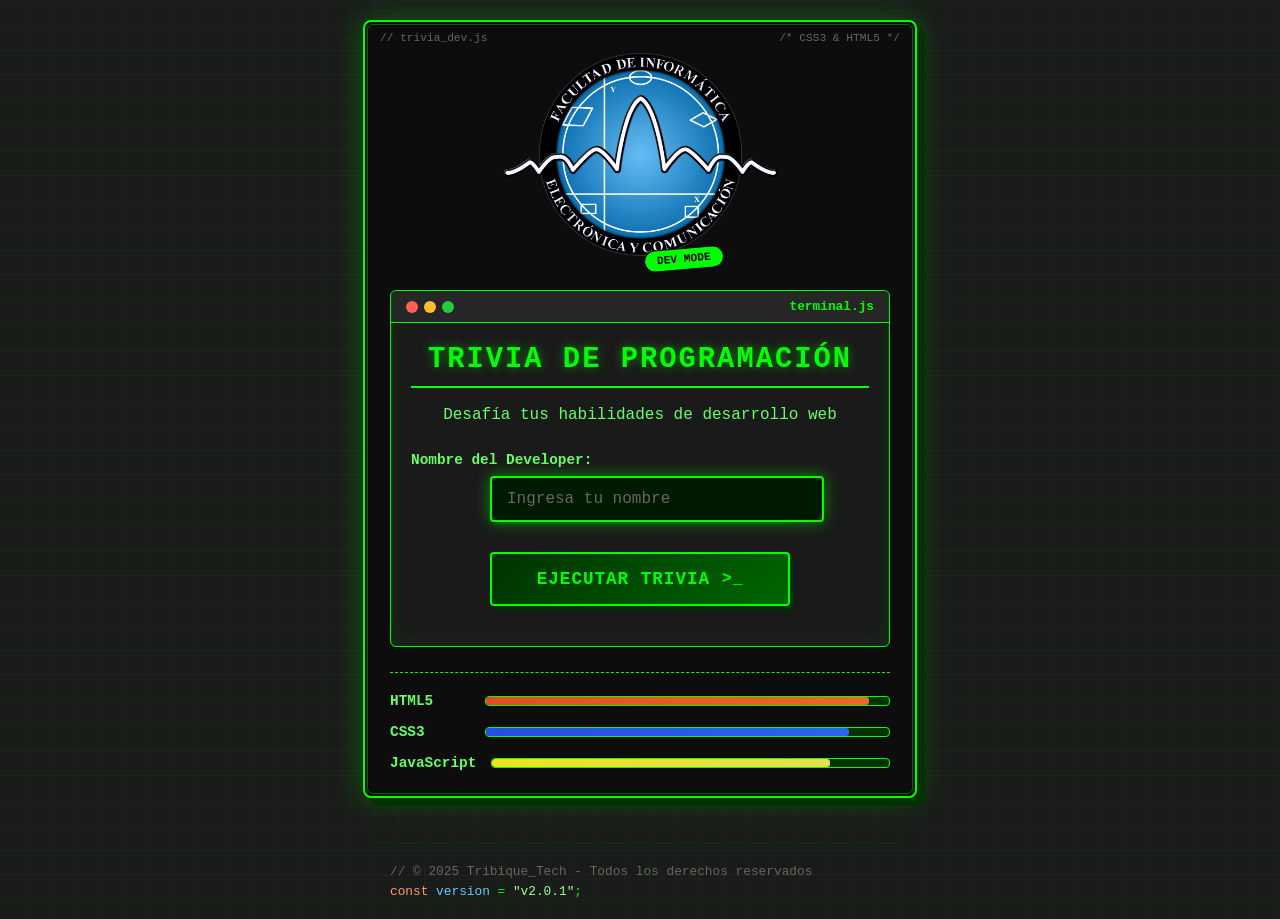
==== commit bd093a41: "actualizacion de boton   26" ====
--- a/index.html
+++ b/index.html
@@ -3,29 +3,84 @@
 <head>
   <meta charset="UTF-8">
   <meta name="viewport" content="width=device-width, initial-scale=1.0">
-  <title>Tribique_Tech</title>
+  <title>Trivia Dev - Tribique_Tech</title>
   <link rel="stylesheet" href="css/styles.css">
 </head>
 <body>
-  <div>
-    <center>
-      <img src="img/imagen.png" alt="TRIBIQUEE TECH" width="300">
-    </center>
+  <div class="main-container">
+    <!-- Elementos decorativos de código -->
+    <div class="code-decoration top-left">
+      <span>// trivia_dev.js</span>
+    </div>
+    <div class="code-decoration top-right">
+      <span>/* CSS3 & HTML5 */</span>
+    </div>
     
-    <h1>Bienvenido a la Trivia de Programación</h1>
-    <p>Responde preguntas básicas y demuestra tus conocimientos.</p>
-    <input type="text" id="username" placeholder="Ingresa tu nombre">
-    <button onclick="startGame()">Comenzar juego</button>
+    <div class="logo-container">
+      <div class="logo-wrapper">
+        <img src="img/imagen.png" alt="TRIBIQUE TECH" width="280">
+        <div class="tech-badge">DEV MODE</div>
+      </div>
+    </div>
+    
+    <div class="content-box code-theme">
+      <div class="terminal-header">
+        <div class="terminal-dots">
+          <span class="dot red"></span>
+          <span class="dot yellow"></span>
+          <span class="dot green"></span>
+        </div>
+        <span class="terminal-title">terminal.js</span>
+      </div>
+      
+      <h1 class="code-title">Trivia de Programación</h1>
+      <p class="subtitle">Desafía tus habilidades de desarrollo web</p>
+      
+      <div class="input-group">
+        <label for="username" class="input-label">Nombre del Developer:</label>
+        <div class="input-container">
+          <input type="text" id="username" placeholder="Ingresa tu nombre" class="code-input">
+          <div class="input-highlight"></div>
+        </div>
+      </div>
+      
+      <button class="start-btn code-btn" onclick="startGame()">
+        <span class="btn-text">Ejecutar Trivia</span>
+        <span class="btn-icon">&gt;_</span>
+      </button>
+    </div>
+    
+    <div class="tech-stack">
+      <div class="tech-item">
+        <span class="tech-name">HTML5</span>
+        <div class="tech-bar">
+          <div class="tech-progress html"></div>
+        </div>
+      </div>
+      <div class="tech-item">
+        <span class="tech-name">CSS3</span>
+        <div class="tech-bar">
+          <div class="tech-progress css"></div>
+        </div>
+      </div>
+      <div class="tech-item">
+        <span class="tech-name">JavaScript</span>
+        <div class="tech-bar">
+          <div class="tech-progress js"></div>
+        </div>
+      </div>
+    </div>
   </div>
 
-  <br><br>
-  <hr>
-  
-  <footer>
-    <center>
-      <p>&copy; 2025 - Todos los derechos reservados</p>
-      <p>Tribique_Tech</p>
-    </center>
+  <footer class="code-footer">
+    <div class="footer-content">
+      <div class="footer-line">
+        <span class="comment">// &copy; 2025 Tribique_Tech - Todos los derechos reservados</span>
+      </div>
+      <div class="footer-line">
+        <span class="variable">const</span> <span class="property">version</span> = <span class="string">"v2.0.1"</span>;
+      </div>
+    </div>
   </footer>
 
   <script>
@@ -39,6 +94,12 @@
       localStorage.setItem("score", 0);
       window.location.href = "preguntas.html";
     }
+
+    // Efecto de escritura en el input
+    document.addEventListener('DOMContentLoaded', function() {
+      const usernameInput = document.getElementById('username');
+      usernameInput.focus();
+    });
   </script>
 </body>
 </html>
--- a/css/styles.css
+++ b/css/styles.css
@@ -1,10 +1,10 @@
-/* === ESTILO RETRO AVANZADO (CSS3) === */
+/* === ESTILO RETRO PROGRAMACIÓN (CSS3) === */
 
 /* === ESTRUCTURA GENERAL === */
 body {
-  font-family: 'Arial', 'Helvetica', sans-serif;
+  font-family: 'Courier New', 'Monaco', 'Consolas', monospace;
   text-align: center;
-  background: #2754F5; /* Azul puro solicitado */
+  background: #1a1a1a; /* Fondo oscuro estilo editor */
   margin: 0;
   padding: 0;
   min-height: 100vh;
@@ -12,213 +12,476 @@
   flex-direction: column;
   justify-content: center;
   align-items: center;
-  color: #FFFFFF;
+  color: #00ff00; /* Verde terminal */
+  position: relative;
+  overflow-x: hidden;
+}
+
+/* Fondo con líneas de código */
+body::before {
+  content: "";
+  position: absolute;
+  top: 0;
+  left: 0;
+  width: 100%;
+  height: 100%;
+  background: 
+    linear-gradient(90deg, transparent 24px, rgba(0, 255, 0, 0.03) 24px),
+    linear-gradient(0deg, transparent 24px, rgba(0, 255, 0, 0.03) 24px);
+  background-size: 25px 25px;
+  z-index: -1;
+}
+
+/* Efecto de scanlines */
+body::after {
+  content: "";
+  position: absolute;
+  top: 0;
+  left: 0;
+  width: 100%;
+  height: 100%;
+  background: linear-gradient(
+    to bottom,
+    transparent 50%,
+    rgba(0, 255, 0, 0.02) 50%
+  );
+  background-size: 100% 4px;
+  z-index: -1;
+  pointer-events: none;
 }
 
 /* === CONTENEDOR PRINCIPAL === */
-main {
-  background: linear-gradient(180deg, #FFFFFF 80%, #E2E8F0);
+.main-container {
+  background: #0d0d0d;
+  padding: 25px;
+  border-radius: 8px;
+  border: 2px solid #00ff00;
+  box-shadow: 
+    0 0 0 1px #003300,
+    8px 8px 0px #003300,
+    0 0 30px rgba(0, 255, 0, 0.3);
+  max-width: 500px;
+  width: 90%;
+  margin: 20px;
+  transition: all 0.3s ease;
+  position: relative;
+  overflow: hidden;
+}
+
+/* Efecto de borde tipo terminal */
+.main-container::before {
+  content: "";
+  position: absolute;
+  top: 2px;
+  left: 2px;
+  right: 2px;
+  bottom: 2px;
+  border: 1px solid #006600;
+  border-radius: 6px;
+  pointer-events: none;
+}
+
+/* Efecto de cursor parpadeante */
+@keyframes blink {
+  0%, 100% { opacity: 1; }
+  50% { opacity: 0; }
+}
+
+/* === DECORACIONES DE CÓDIGO === */
+.code-decoration {
+  position: absolute;
+  font-size: 0.7rem;
+  color: #666;
+  z-index: 2;
+}
+
+.top-left {
+  top: 10px;
+  left: 15px;
+}
+
+.top-right {
+  top: 10px;
+  right: 15px;
+}
+
+/* === LOGO === */
+.logo-container {
+  margin-bottom: 25px;
+  position: relative;
+}
+
+.logo-wrapper {
+  position: relative;
+  display: inline-block;
+}
+
+.tech-badge {
+  background: #00ff00;
+  color: #000;
+  padding: 4px 12px;
+  border-radius: 12px;
+  font-size: 0.7rem;
+  font-weight: bold;
+  position: absolute;
+  bottom: -5px;
+  right: 20%;
+  transform: rotate(-5deg);
+  border: 1px solid #000;
+}
+
+/* === CAJA DE CONTENIDO === */
+.content-box {
+  background: #1a1a1a;
+  border: 1px solid #333;
+  border-radius: 6px;
   padding: 20px;
-  border-radius: 10px;
-  border: 3px solid #000000;
-  box-shadow: 8px 8px 0px #000000, 0 0 20px rgba(0, 0, 0, 0.25);
-  max-width: 420px;
-  width: 85%;
-  margin: 12px;
-  transition: transform 0.3s ease, box-shadow 0.3s ease;
-  position: relative;
-  overflow: hidden;
-}
-
-/* Brillo animado en hover */
-main::after {
-  content: "";
-  position: absolute;
-  top: -100%;
-  left: -50%;
-  width: 200%;
-  height: 200%;
-  background: linear-gradient(45deg, rgba(255,255,255,0.15) 0%, rgba(255,255,255,0) 100%);
-  transform: rotate(25deg);
-  transition: opacity 0.4s ease;
-  opacity: 0;
-}
-
-main:hover::after {
-  animation: shine 1s forwards;
-}
-
-@keyframes shine {
-  0% { top: -100%; left: -50%; opacity: 0; }
-  50% { opacity: 1; }
-  100% { top: 100%; left: 150%; opacity: 0; }
-}
-
-main:hover {
-  transform: translate(-3px, -3px);
-  box-shadow: 10px 10px 0px #000000, 0 0 30px rgba(0,0,0,0.3);
-}
-
-/* === TÍTULOS Y SUBTÍTULOS === */
-
+  margin: 20px 0;
+  position: relative;
+}
+
+.code-theme {
+  border-color: #00ff00;
+  box-shadow: inset 0 0 20px rgba(0, 255, 0, 0.1);
+}
+
+/* HEADER DE TERMINAL */
+.terminal-header {
+  background: #262626;
+  border-bottom: 1px solid #00ff00;
+  padding: 8px 15px;
+  margin: -20px -20px 20px -20px;
+  border-radius: 6px 6px 0 0;
+  display: flex;
+  justify-content: space-between;
+  align-items: center;
+}
+
+.terminal-dots {
+  display: flex;
+  gap: 6px;
+}
+
+.dot {
+  width: 12px;
+  height: 12px;
+  border-radius: 50%;
+}
+
+.dot.red { background: #ff5f57; }
+.dot.yellow { background: #ffbd2e; }
+.dot.green { background: #28ca42; }
+
+.terminal-title {
+  color: #00ff00;
+  font-size: 0.8rem;
+  font-weight: bold;
+}
+
+/* === TÍTULOS === */
 h1 {
-  color: #FFFFFF; /* Blanco solicitado */
-  margin: 8px 0 4px 0;
+  color: #00ff00;
+  margin: 0 0 15px 0;
   font-size: 1.8rem;
-  font-weight: 700; /* Menos negrita */
+  font-weight: 700;
   text-transform: uppercase;
-  letter-spacing: 1.5px;
-  text-shadow: 2px 2px 0px #000000, 0 0 10px rgba(0,0,0,0.3);
-  font-family: 'Arial Black', 'Arial', sans-serif;
-}
-
-h2 {
-  color: #000000;
-  margin-top: 0;
-  margin-bottom: 12px;
-  font-size: 1.2rem;
-  font-weight: 700;
-  letter-spacing: 0.5px;
-  text-shadow: 1px 1px 0px #FFFFFF, 0 0 6px #1E40AF;
-}
-
-/* === SECCIÓN DE LA PREGUNTA 1 === */
-section.pregunta {
-  display: flex;
-  flex-direction: column;
+  letter-spacing: 2px;
+  text-shadow: 0 0 10px rgba(0, 255, 0, 0.5);
+  position: relative;
+}
+
+.code-title {
+  font-family: 'Courier New', monospace;
+  border-bottom: 2px solid #00ff00;
+  padding-bottom: 10px;
+}
+
+.subtitle {
+  color: #66ff66;
+  font-size: 1rem;
+  margin-bottom: 25px;
+  line-height: 1.4;
+}
+
+/* === GRUPO DE INPUT === */
+.input-group {
+  margin: 25px 0;
+}
+
+.input-label {
+  display: block;
+  color: #66ff66;
+  font-size: 0.9rem;
+  margin-bottom: 8px;
+  text-align: left;
+  font-weight: bold;
+}
+
+.input-container {
+  position: relative;
+  display: inline-block;
+  width: 100%;
+  max-width: 300px;
+}
+
+.code-input {
+  padding: 12px 15px;
+  border: 2px solid #00ff00;
+  border-radius: 4px;
+  font-size: 1rem;
+  width: 100%;
+  background: #000;
+  color: #00ff00;
+  font-family: 'Courier New', monospace;
+  transition: all 0.3s ease;
+  position: relative;
+  z-index: 2;
+}
+
+.code-input:focus {
+  outline: none;
+  box-shadow: 0 0 15px rgba(0, 255, 0, 0.5);
+  background: #001a00;
+}
+
+.code-input::placeholder {
+  color: #666;
+}
+
+.input-highlight {
+  position: absolute;
+  top: 4px;
+  left: 4px;
+  right: -4px;
+  bottom: -4px;
+  background: #003300;
+  border-radius: 4px;
+  z-index: 1;
+}
+
+/* === BOTÓN DE INICIO === */
+.start-btn {
+  display: flex;
   align-items: center;
-  gap: 10px;
-}
-
-/* Opciones (botones) centradas */
-.opciones {
-  display: flex;
-  flex-direction: column;
-  align-items: center;
-  width: 100%;
-}
-
-/* Botones de respuesta */
-button {
-  display: block;
-  margin: 8px auto;
-  padding: 10px 24px;
-  border: 2px solid #000000;
-  background: linear-gradient(90deg, #FF6B35, #FFA94D);
-  color: #000000;
-  border-radius: 6px;
+  justify-content: center;
+  margin: 30px auto 20px;
+  padding: 15px 30px;
+  border: 2px solid #00ff00;
+  background: linear-gradient(135deg, #003300, #006600);
+  color: #00ff00;
+  border-radius: 4px;
   cursor: pointer;
-  font-size: 1rem;
+  font-size: 1.1rem;
   font-weight: 700;
   transition: all 0.3s ease;
-  box-shadow: 4px 4px 0px #000000;
+  box-shadow: 4px 4px 0px #003300;
   text-transform: uppercase;
   letter-spacing: 1px;
-  width: 85%;
-  max-width: 280px;
-}
-
-button:hover {
-  background: linear-gradient(90deg, #FF8C42, #FFB347);
-  transform: translate(-3px, -3px) scale(1.05);
-  box-shadow: 6px 6px 0px #000000;
-}
-
-button:active {
+  width: 90%;
+  max-width: 300px;
+  position: relative;
+  overflow: hidden;
+  gap: 12px;
+  font-family: 'Courier New', monospace;
+}
+
+.code-btn::before {
+  content: "";
+  position: absolute;
+  top: 0;
+  left: -100%;
+  width: 100%;
+  height: 100%;
+  background: linear-gradient(90deg, transparent, rgba(0, 255, 0, 0.2), transparent);
+  transition: left 0.6s;
+}
+
+.code-btn:hover::before {
+  left: 100%;
+}
+
+.code-btn:hover {
+  background: linear-gradient(135deg, #004400, #007700);
+  transform: translate(-2px, -2px);
+  box-shadow: 6px 6px 0px #003300;
+  color: #88ff88;
+}
+
+.code-btn:active {
   transform: translate(2px, 2px);
-  box-shadow: 2px 2px 0px #000000 inset;
-}
-
-/* === TEMPORIZADOR === */
-.temporizador {
-  background: #FFFFFF; /* Fondo blanco solicitado */
-  color: #000000;
-  border: 2px solid #000000;
-  padding: 8px 14px;
-  border-radius: 8px;
-  display: inline-block;
-  font-weight: 700;
+  box-shadow: 2px 2px 0px #003300 inset;
+}
+
+.btn-icon {
   font-size: 1rem;
-  box-shadow: 3px 3px 0px #000000;
-  margin-top: 8px;
-  margin-bottom: 14px;
+  transition: transform 0.3s ease;
+}
+
+.code-btn:hover .btn-icon {
+  transform: scale(1.3);
+}
+
+/* === STACK TECNOLÓGICO === */
+.tech-stack {
+  display: flex;
+  flex-direction: column;
+  gap: 15px;
+  margin-top: 25px;
+  padding-top: 20px;
+  border-top: 1px dashed #00ff00;
+}
+
+.tech-item {
+  display: flex;
+  align-items: center;
+  justify-content: space-between;
+  gap: 15px;
+}
+
+.tech-name {
+  color: #66ff66;
+  font-size: 0.9rem;
+  font-weight: bold;
+  min-width: 80px;
+  text-align: left;
+}
+
+.tech-bar {
+  flex: 1;
+  height: 8px;
+  background: #003300;
+  border-radius: 4px;
+  border: 1px solid #00ff00;
+  overflow: hidden;
+}
+
+.tech-progress {
+  height: 100%;
+  border-radius: 3px;
+  animation: loadProgress 2s ease-in-out;
+}
+
+.html { 
+  width: 95%; 
+  background: linear-gradient(90deg, #e34c26, #f06529);
+  animation-delay: 0.2s;
+}
+
+.css { 
+  width: 90%; 
+  background: linear-gradient(90deg, #264de4, #2965f1);
+  animation-delay: 0.4s;
+}
+
+.js { 
+  width: 85%; 
+  background: linear-gradient(90deg, #f7df1e, #f0db4f);
+  animation-delay: 0.6s;
+}
+
+@keyframes loadProgress {
+  0% { width: 0%; }
 }
 
 /* === PIE DE PÁGINA === */
-footer {
-  margin-top: 8px;
-  padding: 8px;
-  color: #FFFFFF;
+.code-footer {
+  margin-top: 25px;
+  padding: 15px;
+  color: #00ff00;
   font-size: 0.8rem;
-  border-top: 2px solid rgba(255,255,255,0.6);
-  font-family: 'Arial', sans-serif;
-  backdrop-filter: blur(5px);
-}
-
-footer p {
-  margin: 3px 0;
-  color: #E0E7FF;
-  text-shadow: 1px 1px 0px #000000;
-  font-weight: 600;
-}
-
-/* === EFECTO GLITCH LEVE AL HOVER === */
-main:hover {
-  animation: glitch 0.4s ease;
-}
-
-@keyframes glitch {
+  border-top: 1px solid #003300;
+  width: 100%;
+  max-width: 500px;
+}
+
+.footer-content {
+  text-align: left;
+}
+
+.footer-line {
+  margin: 5px 0;
+  font-family: 'Courier New', monospace;
+}
+
+.comment {
+  color: #666;
+}
+
+.variable {
+  color: #ff9966;
+}
+
+.property {
+  color: #66ccff;
+}
+
+.string {
+  color: #99ff99;
+}
+
+/* === EFECTOS ESPECIALES === */
+.main-container:hover {
+  animation: terminalGlitch 0.3s ease;
+  box-shadow: 
+    0 0 0 1px #003300,
+    8px 8px 0px #003300,
+    0 0 40px rgba(0, 255, 0, 0.5);
+}
+
+@keyframes terminalGlitch {
   0%, 100% { transform: translate(0); }
-  20% { transform: translate(-1px, 1px); }
-  40% { transform: translate(-1px, -1px); }
-  60% { transform: translate(1px, 1px); }
-  80% { transform: translate(1px, -1px); }
-}
-
-/* === BOTÓN SIGUIENTE (personalizado celeste) === */
-#nextBtn {
-  background: linear-gradient(90deg, #4FC3F7, #03A9F4); /* Tono celeste */
-  color: #000000;
-  border: 2px solid #000000;
-  font-weight: 700;
-  text-transform: uppercase;
-  letter-spacing: 1px;
-  box-shadow: 4px 4px 0px #000000;
-}
-
-#nextBtn:hover {
-  background: linear-gradient(90deg, #81D4FA, #29B6F6);
-  transform: translate(-3px, -3px) scale(1.05);
-  box-shadow: 6px 6px 0px #000000;
-}
-
-#nextBtn:active {
-  transform: translate(2px, 2px);
-  box-shadow: 2px 2px 0px #000000 inset;
+  25% { transform: translate(-1px, 1px); }
+  50% { transform: translate(1px, -1px); }
+  75% { transform: translate(-1px, -1px); }
+}
+
+/* Efecto de parpadeo del cursor */
+.cursor-blink {
+  animation: blink 1s infinite;
 }
 
 /* === RESPONSIVE === */
 @media (max-width: 600px) {
-  main {
-    padding: 12px;
-    margin: 6px;
-    max-width: 95%;
+  .main-container {
+    padding: 20px 15px;
+    margin: 15px;
+    width: 95%;
   }
 
   h1 {
     font-size: 1.5rem;
   }
 
-  h2 {
-    font-size: 1.1rem;
-  }
-
-  button {
-    padding: 8px 20px;
-    font-size: 0.95rem;
-  }
-
-  footer {
-    font-size: 0.75rem;
-  }
-}
+  .subtitle {
+    font-size: 0.9rem;
+  }
+
+  .start-btn {
+    padding: 12px 25px;
+    font-size: 1rem;
+  }
+
+  .tech-item {
+    flex-direction: column;
+    align-items: flex-start;
+    gap: 8px;
+  }
+
+  .tech-bar {
+    width: 100%;
+  }
+
+  .code-decoration {
+    display: none;
+  }
+}
+
+@media (max-width: 400px) {
+  h1 {
+    font-size: 1.3rem;
+  }
+  
+  .logo-wrapper img {
+    width: 240px;
+  }
+}
